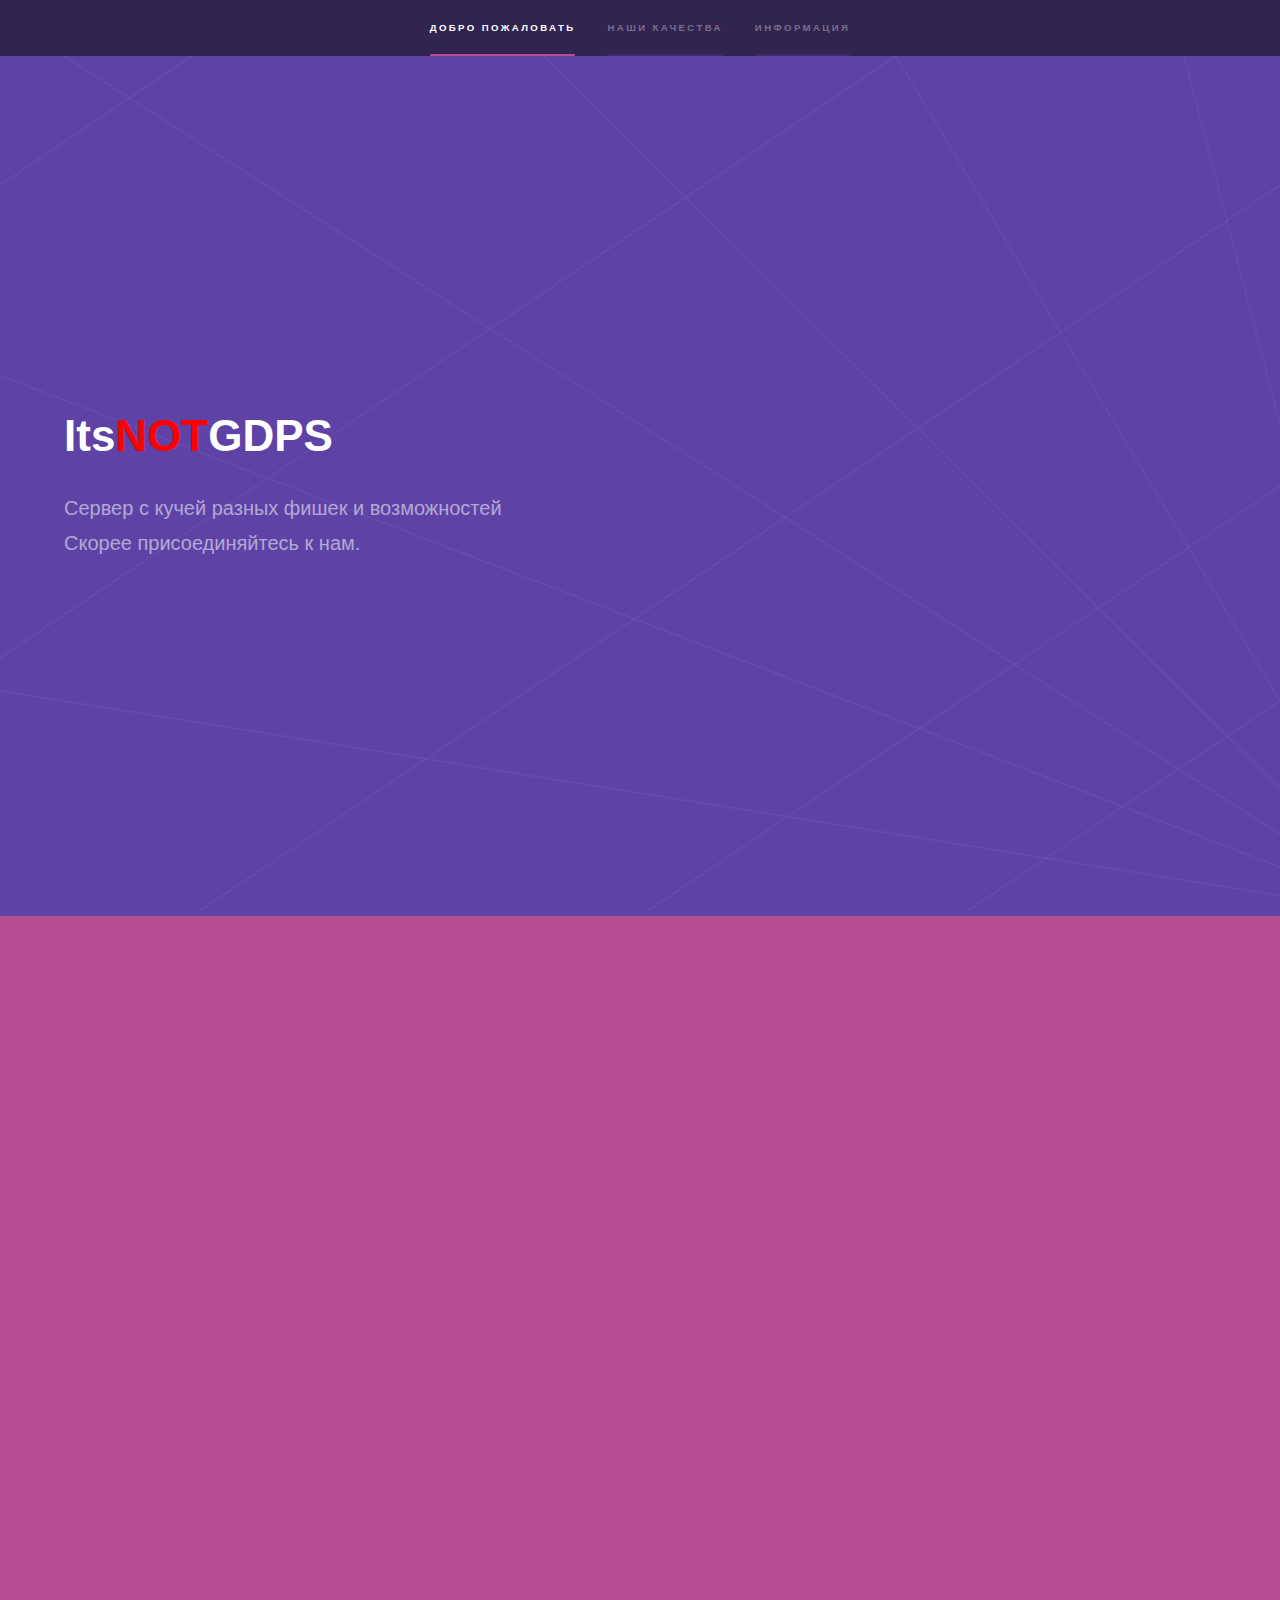
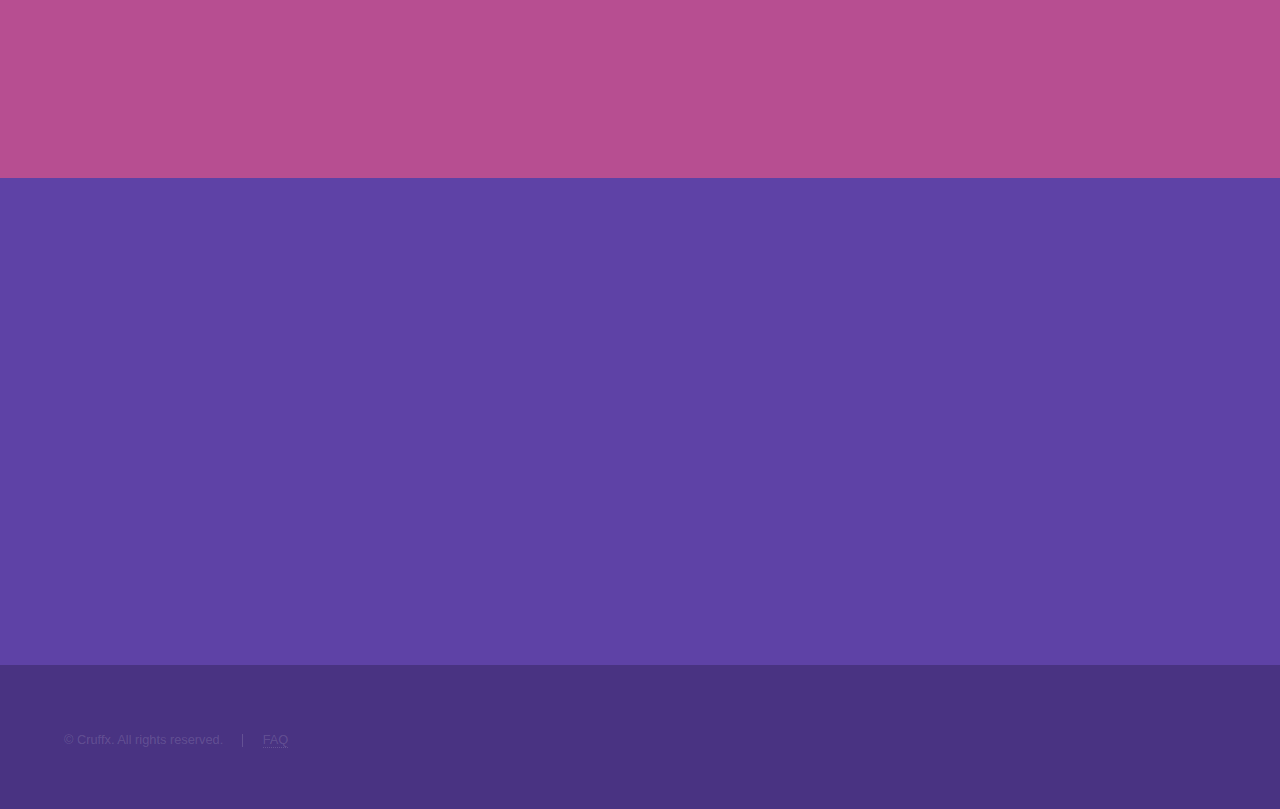
==== index.html @ 0ce32392 "Update index.html" ====
<!DOCTYPE HTML>
<!--
	Hyperspace by HTML5 UP
	html5up.net | @ajlkn
	Free for personal and commercial use under the CCA 3.0 license (html5up.net/license)
-->
<html>
	<head>
		<title>ItsNOT - Site</title>
		<meta charset="utf-8" />
		<meta name="viewport" content="width=device-width, initial-scale=1" />
		<!--[if lte IE 8]><script src="assets/js/ie/html5shiv.js"></script><![endif]-->
		<link rel="stylesheet" href="assets/css/main.css" />
		<!--[if lte IE 9]><link rel="stylesheet" href="assets/css/ie9.css" /><![endif]-->
		<!--[if lte IE 8]><link rel="stylesheet" href="assets/css/ie8.css" /><![endif]-->
		<link rel="icon" type="image/x-icon" href="favicon.ico">
	</head>
	<body>
	     <script>
	      alert("Данный сайт разработан ! Cruffx#6666 для ItsNOTGDPS | Полное или частичное копирование - запрещенно! | С уважением Cruffx ");
		</script>
		<!-- Sidebar -->
			<section id="sidebar">
				<div class="inner">
					<nav>
						<ul>
							<li><a href="#intro">Добро пожаловать</a></li>
							<!-- <li><a href="#one">Кто мы?</a></li> -->
							<li><a href="#two">Наши качества</a></li>
							<li><a href="#three">Информация</a></li>
						</ul>
					</nav>
				</div>
			</section>

		<!-- Wrapper -->
			<div id="wrapper">

				<!-- Intro -->
					<section id="intro" class="wrapper style1 fullscreen fade-up">
						<div class="inner">
							<h1>Its<font color="red">NOT</font>GDPS</h1>
							<p>Сервер с кучей разных фишек и возможностей<br />
							Скорее присоединяйтесь к нам.</p>
							<ul class="actions">
								<!-- <li><a href="#one" class="button scrolly">Посмотрим</a></li> -->
							</ul>
						</div>
					</section>

				<!-- One
					<section id="one" class="wrapper style2 spotlights">
						<section>
							<a href="#" class="image"><img src="images/pic01.jpg" alt="" data-position="center center" /></a>
							<div class="content">
								<div class="inner">
									<h2>Sed ipsum dolor</h2>
									<p>Phasellus convallis elit id ullamcorper pulvinar. Duis aliquam turpis mauris, eu ultricies erat malesuada quis. Aliquam dapibus.</p>
									<ul class="actions">
										<li><a href="#" class="button">Learn more</a></li>
									</ul>
								</div>
							</div>
						</section>
						<section>
							<a href="#" class="image"><img src="images/pic02.jpg" alt="" data-position="top center" /></a>
							<div class="content">
								<div class="inner">
									<h2>Feugiat consequat</h2>
									<p>Phasellus convallis elit id ullamcorper pulvinar. Duis aliquam turpis mauris, eu ultricies erat malesuada quis. Aliquam dapibus.</p>
									<ul class="actions">
										<li><a href="#" class="button">Learn more</a></li>
									</ul>
								</div>
							</div>
						</section>
						<section>
							<a href="#" class="image"><img src="images/pic03.jpg" alt="" data-position="25% 25%" /></a>
							<div class="content">
								<div class="inner">
									<h2>Ultricies aliquam</h2>
									<p>Phasellus convallis elit id ullamcorper pulvinar. Duis aliquam turpis mauris, eu ultricies erat malesuada quis. Aliquam dapibus.</p>
									<ul class="actions">
										<li><a href="#" class="button">Learn more</a></li>
									</ul>
								</div>
							</div>
						</section>
					</section> -->

				<!-- Two -->
					<section id="two" class="wrapper style3 fade-up">
						<div class="inner">
							<h2>Наши качества</h2>
							<p>Качества Its<font color="red">NOT</font>GDPS</p>
							<div class="features">
								<section>
									<span class="icon major fa-code"></span>
									<h3>Разработчики</h3>
									<p>Понятливые и активные разработчики, готовые ответить на ваш вопрос/вопросы.</p>
								</section>
								<section>
									<span class="icon major fa-lock"></span>
									<h3>Безопасность</h3>
									<p>Наш сервер гарантирует безопасность ваших данных.</p>
								</section>
								<section>
									<span class="icon major fa-cog"></span>
									<h3>Широкий функционал</h3>
									<p>На сервере достаточно много возможностей, от создания и публикации уровней до своего собственного текстур-пака!</p>
								</section>
								<section>
									<span class="icon major fa-desktop"></span>
									<h3>Адаптивность</h3>
									<p>Вы сможете играть на нашем сервере как на мобильных так и на стационарных устройствах</p>
								</section>
								<section>
									<span class="icon major fa-chain"></span>
									<h3>Синхронизация</h3>
									<p>Сохранение и загрузка аккаунтов за считаные секунды!</p>
								</section>
								<section>
									<span class="icon major fa-diamond"></span>
									<h3>Its<font color="red">NOT</font>GDPS <font color="gold">Premium</font></h3>
									<p>Сервер обладает специальными возможностями для поддержавших.</p>
								</section>
							</div>
							<!-- <ul class="actions">
								<li><a href="#" class="button">Learn more</a></li>
							</ul> -->
						</div>
					</section>

				<!-- Three -->
					<section id="three" class="wrapper style1 fade-up">
						<div class="inner">
							<h2>Присоединяйтесь к нам!</h2>
							<p>Вы можете скачать наш сервер по кнопке ниже!</p>
							<ul class="actions">
								<li><a href="#" class="button">Скачать</a></li>
							</ul>
							<h2>Будьте в курсе всех событий!</h2>
							<p>Заходите на наш Discord сервер чтобы быть в курсе всех новостей!</p>
							<ul class="actions">
								<li><a href="https://discord.gg/VJHxz4gs8P" class="button">Перейти</a></li>
							</ul>
							<!-- <div class="split style1">
								<section>
									<form method="post" action="#">
										<div class="field half first">
											<label for="name">Имя</label>
											<input type="text" name="name" id="name" />
										</div>
										<div class="field half">
											<label for="email">Почта</label>
											<input type="text" name="email" id="email" />
										</div>
										<div class="field">
											<label for="message">Сообщение</label>
											<textarea name="message" id="message" rows="5"></textarea>
										</div>
										<ul class="actions">
											<li><a href="" class="button submit">Отправить</a></li>
										</ul>
									</form>
								</section>
								<section>
									<ul class="contact">
										 <li>
											<h3>Address</h3>
											<span>12345 Somewhere Road #654<br />
											Nashville, TN 00000-0000<br />
											USA</span>
										</li> 
										<li>
											<h3>Email</h3>
											<p>itsnotgdps@gmail.com</p>
										</li>
										<li>
											<h3>Телефон</h3>
											<span>-</span>
										</li>
										<li>
											<h3>Соц. Сети</h3>
											<ul class="icons">
												<li><a href="#" class="fa-youtube"><span class="label">YouTube</span></a></li>
												<li><a href="#" class="fa-github"><span class="label">GitHub</span></a></li>
												<li><a href="#" class="fa-instagram"><span class="label">Instagram</span></a></li>
												<li><a href="#" class="fa-linkedin"><span class="label">LinkedIn</span></a></li>
											</ul>
										</li>
									</ul>
								</section>
							</div> -->
						</div>
					</section>

			</div>

		<!-- Footer -->
			<footer id="footer" class="wrapper style1-alt">
				<div class="inner">
					<ul class="menu">
						<li>&copy; Cruffx. All rights reserved.</li><li><a href="faq.html">FAQ</a></li>
					</ul>
				</div>
			</footer>

		<!-- Scripts -->
			<script src="assets/js/jquery.min.js"></script>
			<script src="assets/js/jquery.scrollex.min.js"></script>
			<script src="assets/js/jquery.scrolly.min.js"></script>
			<script src="assets/js/skel.min.js"></script>
			<script src="assets/js/util.js"></script>
			<!--[if lte IE 8]><script src="assets/js/ie/respond.min.js"></script><![endif]-->
			<script src="assets/js/main.js"></script>

	</body>
</html>
---- assets/css/main.css ----
@import url(font-awesome.min.css);



/* Reset */

	html, body, div, span, applet, object, iframe, h1, h2, h3, h4, h5, h6, p, blockquote, pre, a, abbr, acronym, address, big, cite, code, del, dfn, em, img, ins, kbd, q, s, samp, small, strike, strong, sub, sup, tt, var, b, u, i, center, dl, dt, dd, ol, ul, li, fieldset, form, label, legend, table, caption, tbody, tfoot, thead, tr, th, td, article, aside, canvas, details, embed, figure, figcaption, footer, header, hgroup, menu, nav, output, ruby, section, summary, time, mark, audio, video {
		margin: 0;
		padding: 0;
		border: 0;
		font-size: 100%;
		font: inherit;
		vertical-align: baseline;
	}

	article, aside, details, figcaption, figure, footer, header, hgroup, menu, nav, section {
		display: block;
	}

	body {
		line-height: 1;
	}

	ol, ul {
		list-style: none;
	}

	blockquote, q {
		quotes: none;
	}

	blockquote:before, blockquote:after, q:before, q:after {
		content: '';
		content: none;
	}

	table {
		border-collapse: collapse;
		border-spacing: 0;
	}

	body {
		-webkit-text-size-adjust: none;
	}

/* Box Model */

	*, *:before, *:after {
		-moz-box-sizing: border-box;
		-webkit-box-sizing: border-box;
		box-sizing: border-box;
	}

/* Grid */

	.row {
		border-bottom: solid 1px transparent;
		-moz-box-sizing: border-box;
		-webkit-box-sizing: border-box;
		box-sizing: border-box;
	}

	.row > * {
		float: left;
		-moz-box-sizing: border-box;
		-webkit-box-sizing: border-box;
		box-sizing: border-box;
	}

	.row:after, .row:before {
		content: '';
		display: block;
		clear: both;
		height: 0;
	}

	.row.uniform > * > :first-child {
		margin-top: 0;
	}

	.row.uniform > * > :last-child {
		margin-bottom: 0;
	}

	.row.\30 \25 > * {
		padding: 0 0 0 0em;
	}

	.row.\30 \25 {
		margin: 0 0 -1px 0em;
	}

	.row.uniform.\30 \25 > * {
		padding: 0em 0 0 0em;
	}

	.row.uniform.\30 \25 {
		margin: 0em 0 -1px 0em;
	}

	.row > * {
		padding: 0 0 0 1.5em;
	}

	.row {
		margin: 0 0 -1px -1.5em;
	}

	.row.uniform > * {
		padding: 1.5em 0 0 1.5em;
	}

	.row.uniform {
		margin: -1.5em 0 -1px -1.5em;
	}

	.row.\32 00\25 > * {
		padding: 0 0 0 3em;
	}

	.row.\32 00\25 {
		margin: 0 0 -1px -3em;
	}

	.row.uniform.\32 00\25 > * {
		padding: 3em 0 0 3em;
	}

	.row.uniform.\32 00\25 {
		margin: -3em 0 -1px -3em;
	}

	.row.\31 50\25 > * {
		padding: 0 0 0 2.25em;
	}

	.row.\31 50\25 {
		margin: 0 0 -1px -2.25em;
	}

	.row.uniform.\31 50\25 > * {
		padding: 2.25em 0 0 2.25em;
	}

	.row.uniform.\31 50\25 {
		margin: -2.25em 0 -1px -2.25em;
	}

	.row.\35 0\25 > * {
		padding: 0 0 0 0.75em;
	}

	.row.\35 0\25 {
		margin: 0 0 -1px -0.75em;
	}

	.row.uniform.\35 0\25 > * {
		padding: 0.75em 0 0 0.75em;
	}

	.row.uniform.\35 0\25 {
		margin: -0.75em 0 -1px -0.75em;
	}

	.row.\32 5\25 > * {
		padding: 0 0 0 0.375em;
	}

	.row.\32 5\25 {
		margin: 0 0 -1px -0.375em;
	}

	.row.uniform.\32 5\25 > * {
		padding: 0.375em 0 0 0.375em;
	}

	.row.uniform.\32 5\25 {
		margin: -0.375em 0 -1px -0.375em;
	}

	.\31 2u, .\31 2u\24 {
		width: 100%;
		clear: none;
		margin-left: 0;
	}

	.\31 1u, .\31 1u\24 {
		width: 91.6666666667%;
		clear: none;
		margin-left: 0;
	}

	.\31 0u, .\31 0u\24 {
		width: 83.3333333333%;
		clear: none;
		margin-left: 0;
	}

	.\39 u, .\39 u\24 {
		width: 75%;
		clear: none;
		margin-left: 0;
	}

	.\38 u, .\38 u\24 {
		width: 66.6666666667%;
		clear: none;
		margin-left: 0;
	}

	.\37 u, .\37 u\24 {
		width: 58.3333333333%;
		clear: none;
		margin-left: 0;
	}

	.\36 u, .\36 u\24 {
		width: 50%;
		clear: none;
		margin-left: 0;
	}

	.\35 u, .\35 u\24 {
		width: 41.6666666667%;
		clear: none;
		margin-left: 0;
	}

	.\34 u, .\34 u\24 {
		width: 33.3333333333%;
		clear: none;
		margin-left: 0;
	}

	.\33 u, .\33 u\24 {
		width: 25%;
		clear: none;
		margin-left: 0;
	}

	.\32 u, .\32 u\24 {
		width: 16.6666666667%;
		clear: none;
		margin-left: 0;
	}

	.\31 u, .\31 u\24 {
		width: 8.3333333333%;
		clear: none;
		margin-left: 0;
	}

	.\31 2u\24 + *,
	.\31 1u\24 + *,
	.\31 0u\24 + *,
	.\39 u\24 + *,
	.\38 u\24 + *,
	.\37 u\24 + *,
	.\36 u\24 + *,
	.\35 u\24 + *,
	.\34 u\24 + *,
	.\33 u\24 + *,
	.\32 u\24 + *,
	.\31 u\24 + * {
		clear: left;
	}

	.\-11u {
		margin-left: 91.66667%;
	}

	.\-10u {
		margin-left: 83.33333%;
	}

	.\-9u {
		margin-left: 75%;
	}

	.\-8u {
		margin-left: 66.66667%;
	}

	.\-7u {
		margin-left: 58.33333%;
	}

	.\-6u {
		margin-left: 50%;
	}

	.\-5u {
		margin-left: 41.66667%;
	}

	.\-4u {
		margin-left: 33.33333%;
	}

	.\-3u {
		margin-left: 25%;
	}

	.\-2u {
		margin-left: 16.66667%;
	}

	.\-1u {
		margin-left: 8.33333%;
	}

	@media screen and (max-width: 1680px) {

		.row > * {
			padding: 0 0 0 1.5em;
		}

		.row {
			margin: 0 0 -1px -1.5em;
		}

		.row.uniform > * {
			padding: 1.5em 0 0 1.5em;
		}

		.row.uniform {
			margin: -1.5em 0 -1px -1.5em;
		}

		.row.\32 00\25 > * {
			padding: 0 0 0 3em;
		}

		.row.\32 00\25 {
			margin: 0 0 -1px -3em;
		}

		.row.uniform.\32 00\25 > * {
			padding: 3em 0 0 3em;
		}

		.row.uniform.\32 00\25 {
			margin: -3em 0 -1px -3em;
		}

		.row.\31 50\25 > * {
			padding: 0 0 0 2.25em;
		}

		.row.\31 50\25 {
			margin: 0 0 -1px -2.25em;
		}

		.row.uniform.\31 50\25 > * {
			padding: 2.25em 0 0 2.25em;
		}

		.row.uniform.\31 50\25 {
			margin: -2.25em 0 -1px -2.25em;
		}

		.row.\35 0\25 > * {
			padding: 0 0 0 0.75em;
		}

		.row.\35 0\25 {
			margin: 0 0 -1px -0.75em;
		}

		.row.uniform.\35 0\25 > * {
			padding: 0.75em 0 0 0.75em;
		}

		.row.uniform.\35 0\25 {
			margin: -0.75em 0 -1px -0.75em;
		}

		.row.\32 5\25 > * {
			padding: 0 0 0 0.375em;
		}

		.row.\32 5\25 {
			margin: 0 0 -1px -0.375em;
		}

		.row.uniform.\32 5\25 > * {
			padding: 0.375em 0 0 0.375em;
		}

		.row.uniform.\32 5\25 {
			margin: -0.375em 0 -1px -0.375em;
		}

		.\31 2u\28xlarge\29, .\31 2u\24\28xlarge\29 {
			width: 100%;
			clear: none;
			margin-left: 0;
		}

		.\31 1u\28xlarge\29, .\31 1u\24\28xlarge\29 {
			width: 91.6666666667%;
			clear: none;
			margin-left: 0;
		}

		.\31 0u\28xlarge\29, .\31 0u\24\28xlarge\29 {
			width: 83.3333333333%;
			clear: none;
			margin-left: 0;
		}

		.\39 u\28xlarge\29, .\39 u\24\28xlarge\29 {
			width: 75%;
			clear: none;
			margin-left: 0;
		}

		.\38 u\28xlarge\29, .\38 u\24\28xlarge\29 {
			width: 66.6666666667%;
			clear: none;
			margin-left: 0;
		}

		.\37 u\28xlarge\29, .\37 u\24\28xlarge\29 {
			width: 58.3333333333%;
			clear: none;
			margin-left: 0;
		}

		.\36 u\28xlarge\29, .\36 u\24\28xlarge\29 {
			width: 50%;
			clear: none;
			margin-left: 0;
		}

		.\35 u\28xlarge\29, .\35 u\24\28xlarge\29 {
			width: 41.6666666667%;
			clear: none;
			margin-left: 0;
		}

		.\34 u\28xlarge\29, .\34 u\24\28xlarge\29 {
			width: 33.3333333333%;
			clear: none;
			margin-left: 0;
		}

		.\33 u\28xlarge\29, .\33 u\24\28xlarge\29 {
			width: 25%;
			clear: none;
			margin-left: 0;
		}

		.\32 u\28xlarge\29, .\32 u\24\28xlarge\29 {
			width: 16.6666666667%;
			clear: none;
			margin-left: 0;
		}

		.\31 u\28xlarge\29, .\31 u\24\28xlarge\29 {
			width: 8.3333333333%;
			clear: none;
			margin-left: 0;
		}

		.\31 2u\24\28xlarge\29 + *,
		.\31 1u\24\28xlarge\29 + *,
		.\31 0u\24\28xlarge\29 + *,
		.\39 u\24\28xlarge\29 + *,
		.\38 u\24\28xlarge\29 + *,
		.\37 u\24\28xlarge\29 + *,
		.\36 u\24\28xlarge\29 + *,
		.\35 u\24\28xlarge\29 + *,
		.\34 u\24\28xlarge\29 + *,
		.\33 u\24\28xlarge\29 + *,
		.\32 u\24\28xlarge\29 + *,
		.\31 u\24\28xlarge\29 + * {
			clear: left;
		}

		.\-11u\28xlarge\29 {
			margin-left: 91.66667%;
		}

		.\-10u\28xlarge\29 {
			margin-left: 83.33333%;
		}

		.\-9u\28xlarge\29 {
			margin-left: 75%;
		}

		.\-8u\28xlarge\29 {
			margin-left: 66.66667%;
		}

		.\-7u\28xlarge\29 {
			margin-left: 58.33333%;
		}

		.\-6u\28xlarge\29 {
			margin-left: 50%;
		}

		.\-5u\28xlarge\29 {
			margin-left: 41.66667%;
		}

		.\-4u\28xlarge\29 {
			margin-left: 33.33333%;
		}

		.\-3u\28xlarge\29 {
			margin-left: 25%;
		}

		.\-2u\28xlarge\29 {
			margin-left: 16.66667%;
		}

		.\-1u\28xlarge\29 {
			margin-left: 8.33333%;
		}

	}

	@media screen and (max-width: 1280px) {

		.row > * {
			padding: 0 0 0 1.5em;
		}

		.row {
			margin: 0 0 -1px -1.5em;
		}

		.row.uniform > * {
			padding: 1.5em 0 0 1.5em;
		}

		.row.uniform {
			margin: -1.5em 0 -1px -1.5em;
		}

		.row.\32 00\25 > * {
			padding: 0 0 0 3em;
		}

		.row.\32 00\25 {
			margin: 0 0 -1px -3em;
		}

		.row.uniform.\32 00\25 > * {
			padding: 3em 0 0 3em;
		}

		.row.uniform.\32 00\25 {
			margin: -3em 0 -1px -3em;
		}

		.row.\31 50\25 > * {
			padding: 0 0 0 2.25em;
		}

		.row.\31 50\25 {
			margin: 0 0 -1px -2.25em;
		}

		.row.uniform.\31 50\25 > * {
			padding: 2.25em 0 0 2.25em;
		}

		.row.uniform.\31 50\25 {
			margin: -2.25em 0 -1px -2.25em;
		}

		.row.\35 0\25 > * {
			padding: 0 0 0 0.75em;
		}

		.row.\35 0\25 {
			margin: 0 0 -1px -0.75em;
		}

		.row.uniform.\35 0\25 > * {
			padding: 0.75em 0 0 0.75em;
		}

		.row.uniform.\35 0\25 {
			margin: -0.75em 0 -1px -0.75em;
		}

		.row.\32 5\25 > * {
			padding: 0 0 0 0.375em;
		}

		.row.\32 5\25 {
			margin: 0 0 -1px -0.375em;
		}

		.row.uniform.\32 5\25 > * {
			padding: 0.375em 0 0 0.375em;
		}

		.row.uniform.\32 5\25 {
			margin: -0.375em 0 -1px -0.375em;
		}

		.\31 2u\28large\29, .\31 2u\24\28large\29 {
			width: 100%;
			clear: none;
			margin-left: 0;
		}

		.\31 1u\28large\29, .\31 1u\24\28large\29 {
			width: 91.6666666667%;
			clear: none;
			margin-left: 0;
		}

		.\31 0u\28large\29, .\31 0u\24\28large\29 {
			width: 83.3333333333%;
			clear: none;
			margin-left: 0;
		}

		.\39 u\28large\29, .\39 u\24\28large\29 {
			width: 75%;
			clear: none;
			margin-left: 0;
		}

		.\38 u\28large\29, .\38 u\24\28large\29 {
			width: 66.6666666667%;
			clear: none;
			margin-left: 0;
		}

		.\37 u\28large\29, .\37 u\24\28large\29 {
			width: 58.3333333333%;
			clear: none;
			margin-left: 0;
		}

		.\36 u\28large\29, .\36 u\24\28large\29 {
			width: 50%;
			clear: none;
			margin-left: 0;
		}

		.\35 u\28large\29, .\35 u\24\28large\29 {
			width: 41.6666666667%;
			clear: none;
			margin-left: 0;
		}

		.\34 u\28large\29, .\34 u\24\28large\29 {
			width: 33.3333333333%;
			clear: none;
			margin-left: 0;
		}

		.\33 u\28large\29, .\33 u\24\28large\29 {
			width: 25%;
			clear: none;
			margin-left: 0;
		}

		.\32 u\28large\29, .\32 u\24\28large\29 {
			width: 16.6666666667%;
			clear: none;
			margin-left: 0;
		}

		.\31 u\28large\29, .\31 u\24\28large\29 {
			width: 8.3333333333%;
			clear: none;
			margin-left: 0;
		}

		.\31 2u\24\28large\29 + *,
		.\31 1u\24\28large\29 + *,
		.\31 0u\24\28large\29 + *,
		.\39 u\24\28large\29 + *,
		.\38 u\24\28large\29 + *,
		.\37 u\24\28large\29 + *,
		.\36 u\24\28large\29 + *,
		.\35 u\24\28large\29 + *,
		.\34 u\24\28large\29 + *,
		.\33 u\24\28large\29 + *,
		.\32 u\24\28large\29 + *,
		.\31 u\24\28large\29 + * {
			clear: left;
		}

		.\-11u\28large\29 {
			margin-left: 91.66667%;
		}

		.\-10u\28large\29 {
			margin-left: 83.33333%;
		}

		.\-9u\28large\29 {
			margin-left: 75%;
		}

		.\-8u\28large\29 {
			margin-left: 66.66667%;
		}

		.\-7u\28large\29 {
			margin-left: 58.33333%;
		}

		.\-6u\28large\29 {
			margin-left: 50%;
		}

		.\-5u\28large\29 {
			margin-left: 41.66667%;
		}

		.\-4u\28large\29 {
			margin-left: 33.33333%;
		}

		.\-3u\28large\29 {
			margin-left: 25%;
		}

		.\-2u\28large\29 {
			margin-left: 16.66667%;
		}

		.\-1u\28large\29 {
			margin-left: 8.33333%;
		}

	}

	@media screen and (max-width: 980px) {

		.row > * {
			padding: 0 0 0 1.5em;
		}

		.row {
			margin: 0 0 -1px -1.5em;
		}

		.row.uniform > * {
			padding: 1.5em 0 0 1.5em;
		}

		.row.uniform {
			margin: -1.5em 0 -1px -1.5em;
		}

		.row.\32 00\25 > * {
			padding: 0 0 0 3em;
		}

		.row.\32 00\25 {
			margin: 0 0 -1px -3em;
		}

		.row.uniform.\32 00\25 > * {
			padding: 3em 0 0 3em;
		}

		.row.uniform.\32 00\25 {
			margin: -3em 0 -1px -3em;
		}

		.row.\31 50\25 > * {
			padding: 0 0 0 2.25em;
		}

		.row.\31 50\25 {
			margin: 0 0 -1px -2.25em;
		}

		.row.uniform.\31 50\25 > * {
			padding: 2.25em 0 0 2.25em;
		}

		.row.uniform.\31 50\25 {
			margin: -2.25em 0 -1px -2.25em;
		}

		.row.\35 0\25 > * {
			padding: 0 0 0 0.75em;
		}

		.row.\35 0\25 {
			margin: 0 0 -1px -0.75em;
		}

		.row.uniform.\35 0\25 > * {
			padding: 0.75em 0 0 0.75em;
		}

		.row.uniform.\35 0\25 {
			margin: -0.75em 0 -1px -0.75em;
		}

		.row.\32 5\25 > * {
			padding: 0 0 0 0.375em;
		}

		.row.\32 5\25 {
			margin: 0 0 -1px -0.375em;
		}

		.row.uniform.\32 5\25 > * {
			padding: 0.375em 0 0 0.375em;
		}

		.row.uniform.\32 5\25 {
			margin: -0.375em 0 -1px -0.375em;
		}

		.\31 2u\28medium\29, .\31 2u\24\28medium\29 {
			width: 100%;
			clear: none;
			margin-left: 0;
		}

		.\31 1u\28medium\29, .\31 1u\24\28medium\29 {
			width: 91.6666666667%;
			clear: none;
			margin-left: 0;
		}

		.\31 0u\28medium\29, .\31 0u\24\28medium\29 {
			width: 83.3333333333%;
			clear: none;
			margin-left: 0;
		}

		.\39 u\28medium\29, .\39 u\24\28medium\29 {
			width: 75%;
			clear: none;
			margin-left: 0;
		}

		.\38 u\28medium\29, .\38 u\24\28medium\29 {
			width: 66.6666666667%;
			clear: none;
			margin-left: 0;
		}

		.\37 u\28medium\29, .\37 u\24\28medium\29 {
			width: 58.3333333333%;
			clear: none;
			margin-left: 0;
		}

		.\36 u\28medium\29, .\36 u\24\28medium\29 {
			width: 50%;
			clear: none;
			margin-left: 0;
		}

		.\35 u\28medium\29, .\35 u\24\28medium\29 {
			width: 41.6666666667%;
			clear: none;
			margin-left: 0;
		}

		.\34 u\28medium\29, .\34 u\24\28medium\29 {
			width: 33.3333333333%;
			clear: none;
			margin-left: 0;
		}

		.\33 u\28medium\29, .\33 u\24\28medium\29 {
			width: 25%;
			clear: none;
			margin-left: 0;
		}

		.\32 u\28medium\29, .\32 u\24\28medium\29 {
			width: 16.6666666667%;
			clear: none;
			margin-left: 0;
		}

		.\31 u\28medium\29, .\31 u\24\28medium\29 {
			width: 8.3333333333%;
			clear: none;
			margin-left: 0;
		}

		.\31 2u\24\28medium\29 + *,
		.\31 1u\24\28medium\29 + *,
		.\31 0u\24\28medium\29 + *,
		.\39 u\24\28medium\29 + *,
		.\38 u\24\28medium\29 + *,
		.\37 u\24\28medium\29 + *,
		.\36 u\24\28medium\29 + *,
		.\35 u\24\28medium\29 + *,
		.\34 u\24\28medium\29 + *,
		.\33 u\24\28medium\29 + *,
		.\32 u\24\28medium\29 + *,
		.\31 u\24\28medium\29 + * {
			clear: left;
		}

		.\-11u\28medium\29 {
			margin-left: 91.66667%;
		}

		.\-10u\28medium\29 {
			margin-left: 83.33333%;
		}

		.\-9u\28medium\29 {
			margin-left: 75%;
		}

		.\-8u\28medium\29 {
			margin-left: 66.66667%;
		}

		.\-7u\28medium\29 {
			margin-left: 58.33333%;
		}

		.\-6u\28medium\29 {
			margin-left: 50%;
		}

		.\-5u\28medium\29 {
			margin-left: 41.66667%;
		}

		.\-4u\28medium\29 {
			margin-left: 33.33333%;
		}

		.\-3u\28medium\29 {
			margin-left: 25%;
		}

		.\-2u\28medium\29 {
			margin-left: 16.66667%;
		}

		.\-1u\28medium\29 {
			margin-left: 8.33333%;
		}

	}

	@media screen and (max-width: 736px) {

		.row > * {
			padding: 0 0 0 1.5em;
		}

		.row {
			margin: 0 0 -1px -1.5em;
		}

		.row.uniform > * {
			padding: 1.5em 0 0 1.5em;
		}

		.row.uniform {
			margin: -1.5em 0 -1px -1.5em;
		}

		.row.\32 00\25 > * {
			padding: 0 0 0 3em;
		}

		.row.\32 00\25 {
			margin: 0 0 -1px -3em;
		}

		.row.uniform.\32 00\25 > * {
			padding: 3em 0 0 3em;
		}

		.row.uniform.\32 00\25 {
			margin: -3em 0 -1px -3em;
		}

		.row.\31 50\25 > * {
			padding: 0 0 0 2.25em;
		}

		.row.\31 50\25 {
			margin: 0 0 -1px -2.25em;
		}

		.row.uniform.\31 50\25 > * {
			padding: 2.25em 0 0 2.25em;
		}

		.row.uniform.\31 50\25 {
			margin: -2.25em 0 -1px -2.25em;
		}

		.row.\35 0\25 > * {
			padding: 0 0 0 0.75em;
		}

		.row.\35 0\25 {
			margin: 0 0 -1px -0.75em;
		}

		.row.uniform.\35 0\25 > * {
			padding: 0.75em 0 0 0.75em;
		}

		.row.uniform.\35 0\25 {
			margin: -0.75em 0 -1px -0.75em;
		}

		.row.\32 5\25 > * {
			padding: 0 0 0 0.375em;
		}

		.row.\32 5\25 {
			margin: 0 0 -1px -0.375em;
		}

		.row.uniform.\32 5\25 > * {
			padding: 0.375em 0 0 0.375em;
		}

		.row.uniform.\32 5\25 {
			margin: -0.375em 0 -1px -0.375em;
		}

		.\31 2u\28small\29, .\31 2u\24\28small\29 {
			width: 100%;
			clear: none;
			margin-left: 0;
		}

		.\31 1u\28small\29, .\31 1u\24\28small\29 {
			width: 91.6666666667%;
			clear: none;
			margin-left: 0;
		}

		.\31 0u\28small\29, .\31 0u\24\28small\29 {
			width: 83.3333333333%;
			clear: none;
			margin-left: 0;
		}

		.\39 u\28small\29, .\39 u\24\28small\29 {
			width: 75%;
			clear: none;
			margin-left: 0;
		}

		.\38 u\28small\29, .\38 u\24\28small\29 {
			width: 66.6666666667%;
			clear: none;
			margin-left: 0;
		}

		.\37 u\28small\29, .\37 u\24\28small\29 {
			width: 58.3333333333%;
			clear: none;
			margin-left: 0;
		}

		.\36 u\28small\29, .\36 u\24\28small\29 {
			width: 50%;
			clear: none;
			margin-left: 0;
		}

		.\35 u\28small\29, .\35 u\24\28small\29 {
			width: 41.6666666667%;
			clear: none;
			margin-left: 0;
		}

		.\34 u\28small\29, .\34 u\24\28small\29 {
			width: 33.3333333333%;
			clear: none;
			margin-left: 0;
		}

		.\33 u\28small\29, .\33 u\24\28small\29 {
			width: 25%;
			clear: none;
			margin-left: 0;
		}

		.\32 u\28small\29, .\32 u\24\28small\29 {
			width: 16.6666666667%;
			clear: none;
			margin-left: 0;
		}

		.\31 u\28small\29, .\31 u\24\28small\29 {
			width: 8.3333333333%;
			clear: none;
			margin-left: 0;
		}

		.\31 2u\24\28small\29 + *,
		.\31 1u\24\28small\29 + *,
		.\31 0u\24\28small\29 + *,
		.\39 u\24\28small\29 + *,
		.\38 u\24\28small\29 + *,
		.\37 u\24\28small\29 + *,
		.\36 u\24\28small\29 + *,
		.\35 u\24\28small\29 + *,
		.\34 u\24\28small\29 + *,
		.\33 u\24\28small\29 + *,
		.\32 u\24\28small\29 + *,
		.\31 u\24\28small\29 + * {
			clear: left;
		}

		.\-11u\28small\29 {
			margin-left: 91.66667%;
		}

		.\-10u\28small\29 {
			margin-left: 83.33333%;
		}

		.\-9u\28small\29 {
			margin-left: 75%;
		}

		.\-8u\28small\29 {
			margin-left: 66.66667%;
		}

		.\-7u\28small\29 {
			margin-left: 58.33333%;
		}

		.\-6u\28small\29 {
			margin-left: 50%;
		}

		.\-5u\28small\29 {
			margin-left: 41.66667%;
		}

		.\-4u\28small\29 {
			margin-left: 33.33333%;
		}

		.\-3u\28small\29 {
			margin-left: 25%;
		}

		.\-2u\28small\29 {
			margin-left: 16.66667%;
		}

		.\-1u\28small\29 {
			margin-left: 8.33333%;
		}

	}

	@media screen and (max-width: 480px) {

		.row > * {
			padding: 0 0 0 1.5em;
		}

		.row {
			margin: 0 0 -1px -1.5em;
		}

		.row.uniform > * {
			padding: 1.5em 0 0 1.5em;
		}

		.row.uniform {
			margin: -1.5em 0 -1px -1.5em;
		}

		.row.\32 00\25 > * {
			padding: 0 0 0 3em;
		}

		.row.\32 00\25 {
			margin: 0 0 -1px -3em;
		}

		.row.uniform.\32 00\25 > * {
			padding: 3em 0 0 3em;
		}

		.row.uniform.\32 00\25 {
			margin: -3em 0 -1px -3em;
		}

		.row.\31 50\25 > * {
			padding: 0 0 0 2.25em;
		}

		.row.\31 50\25 {
			margin: 0 0 -1px -2.25em;
		}

		.row.uniform.\31 50\25 > * {
			padding: 2.25em 0 0 2.25em;
		}

		.row.uniform.\31 50\25 {
			margin: -2.25em 0 -1px -2.25em;
		}

		.row.\35 0\25 > * {
			padding: 0 0 0 0.75em;
		}

		.row.\35 0\25 {
			margin: 0 0 -1px -0.75em;
		}

		.row.uniform.\35 0\25 > * {
			padding: 0.75em 0 0 0.75em;
		}

		.row.uniform.\35 0\25 {
			margin: -0.75em 0 -1px -0.75em;
		}

		.row.\32 5\25 > * {
			padding: 0 0 0 0.375em;
		}

		.row.\32 5\25 {
			margin: 0 0 -1px -0.375em;
		}

		.row.uniform.\32 5\25 > * {
			padding: 0.375em 0 0 0.375em;
		}

		.row.uniform.\32 5\25 {
			margin: -0.375em 0 -1px -0.375em;
		}

		.\31 2u\28xsmall\29, .\31 2u\24\28xsmall\29 {
			width: 100%;
			clear: none;
			margin-left: 0;
		}

		.\31 1u\28xsmall\29, .\31 1u\24\28xsmall\29 {
			width: 91.6666666667%;
			clear: none;
			margin-left: 0;
		}

		.\31 0u\28xsmall\29, .\31 0u\24\28xsmall\29 {
			width: 83.3333333333%;
			clear: none;
			margin-left: 0;
		}

		.\39 u\28xsmall\29, .\39 u\24\28xsmall\29 {
			width: 75%;
			clear: none;
			margin-left: 0;
		}

		.\38 u\28xsmall\29, .\38 u\24\28xsmall\29 {
			width: 66.6666666667%;
			clear: none;
			margin-left: 0;
		}

		.\37 u\28xsmall\29, .\37 u\24\28xsmall\29 {
			width: 58.3333333333%;
			clear: none;
			margin-left: 0;
		}

		.\36 u\28xsmall\29, .\36 u\24\28xsmall\29 {
			width: 50%;
			clear: none;
			margin-left: 0;
		}

		.\35 u\28xsmall\29, .\35 u\24\28xsmall\29 {
			width: 41.6666666667%;
			clear: none;
			margin-left: 0;
		}

		.\34 u\28xsmall\29, .\34 u\24\28xsmall\29 {
			width: 33.3333333333%;
			clear: none;
			margin-left: 0;
		}

		.\33 u\28xsmall\29, .\33 u\24\28xsmall\29 {
			width: 25%;
			clear: none;
			margin-left: 0;
		}

		.\32 u\28xsmall\29, .\32 u\24\28xsmall\29 {
			width: 16.6666666667%;
			clear: none;
			margin-left: 0;
		}

		.\31 u\28xsmall\29, .\31 u\24\28xsmall\29 {
			width: 8.3333333333%;
			clear: none;
			margin-left: 0;
		}

		.\31 2u\24\28xsmall\29 + *,
		.\31 1u\24\28xsmall\29 + *,
		.\31 0u\24\28xsmall\29 + *,
		.\39 u\24\28xsmall\29 + *,
		.\38 u\24\28xsmall\29 + *,
		.\37 u\24\28xsmall\29 + *,
		.\36 u\24\28xsmall\29 + *,
		.\35 u\24\28xsmall\29 + *,
		.\34 u\24\28xsmall\29 + *,
		.\33 u\24\28xsmall\29 + *,
		.\32 u\24\28xsmall\29 + *,
		.\31 u\24\28xsmall\29 + * {
			clear: left;
		}

		.\-11u\28xsmall\29 {
			margin-left: 91.66667%;
		}

		.\-10u\28xsmall\29 {
			margin-left: 83.33333%;
		}

		.\-9u\28xsmall\29 {
			margin-left: 75%;
		}

		.\-8u\28xsmall\29 {
			margin-left: 66.66667%;
		}

		.\-7u\28xsmall\29 {
			margin-left: 58.33333%;
		}

		.\-6u\28xsmall\29 {
			margin-left: 50%;
		}

		.\-5u\28xsmall\29 {
			margin-left: 41.66667%;
		}

		.\-4u\28xsmall\29 {
			margin-left: 33.33333%;
		}

		.\-3u\28xsmall\29 {
			margin-left: 25%;
		}

		.\-2u\28xsmall\29 {
			margin-left: 16.66667%;
		}

		.\-1u\28xsmall\29 {
			margin-left: 8.33333%;
		}

	}

	@media screen and (max-width: 360px) {

		.row > * {
			padding: 0 0 0 1.5em;
		}

		.row {
			margin: 0 0 -1px -1.5em;
		}

		.row.uniform > * {
			padding: 1.5em 0 0 1.5em;
		}

		.row.uniform {
			margin: -1.5em 0 -1px -1.5em;
		}

		.row.\32 00\25 > * {
			padding: 0 0 0 3em;
		}

		.row.\32 00\25 {
			margin: 0 0 -1px -3em;
		}

		.row.uniform.\32 00\25 > * {
			padding: 3em 0 0 3em;
		}

		.row.uniform.\32 00\25 {
			margin: -3em 0 -1px -3em;
		}

		.row.\31 50\25 > * {
			padding: 0 0 0 2.25em;
		}

		.row.\31 50\25 {
			margin: 0 0 -1px -2.25em;
		}

		.row.uniform.\31 50\25 > * {
			padding: 2.25em 0 0 2.25em;
		}

		.row.uniform.\31 50\25 {
			margin: -2.25em 0 -1px -2.25em;
		}

		.row.\35 0\25 > * {
			padding: 0 0 0 0.75em;
		}

		.row.\35 0\25 {
			margin: 0 0 -1px -0.75em;
		}

		.row.uniform.\35 0\25 > * {
			padding: 0.75em 0 0 0.75em;
		}

		.row.uniform.\35 0\25 {
			margin: -0.75em 0 -1px -0.75em;
		}

		.row.\32 5\25 > * {
			padding: 0 0 0 0.375em;
		}

		.row.\32 5\25 {
			margin: 0 0 -1px -0.375em;
		}

		.row.uniform.\32 5\25 > * {
			padding: 0.375em 0 0 0.375em;
		}

		.row.uniform.\32 5\25 {
			margin: -0.375em 0 -1px -0.375em;
		}

		.\31 2u\28xxsmall\29, .\31 2u\24\28xxsmall\29 {
			width: 100%;
			clear: none;
			margin-left: 0;
		}

		.\31 1u\28xxsmall\29, .\31 1u\24\28xxsmall\29 {
			width: 91.6666666667%;
			clear: none;
			margin-left: 0;
		}

		.\31 0u\28xxsmall\29, .\31 0u\24\28xxsmall\29 {
			width: 83.3333333333%;
			clear: none;
			margin-left: 0;
		}

		.\39 u\28xxsmall\29, .\39 u\24\28xxsmall\29 {
			width: 75%;
			clear: none;
			margin-left: 0;
		}

		.\38 u\28xxsmall\29, .\38 u\24\28xxsmall\29 {
			width: 66.6666666667%;
			clear: none;
			margin-left: 0;
		}

		.\37 u\28xxsmall\29, .\37 u\24\28xxsmall\29 {
			width: 58.3333333333%;
			clear: none;
			margin-left: 0;
		}

		.\36 u\28xxsmall\29, .\36 u\24\28xxsmall\29 {
			width: 50%;
			clear: none;
			margin-left: 0;
		}

		.\35 u\28xxsmall\29, .\35 u\24\28xxsmall\29 {
			width: 41.6666666667%;
			clear: none;
			margin-left: 0;
		}

		.\34 u\28xxsmall\29, .\34 u\24\28xxsmall\29 {
			width: 33.3333333333%;
			clear: none;
			margin-left: 0;
		}

		.\33 u\28xxsmall\29, .\33 u\24\28xxsmall\29 {
			width: 25%;
			clear: none;
			margin-left: 0;
		}

		.\32 u\28xxsmall\29, .\32 u\24\28xxsmall\29 {
			width: 16.6666666667%;
			clear: none;
			margin-left: 0;
		}

		.\31 u\28xxsmall\29, .\31 u\24\28xxsmall\29 {
			width: 8.3333333333%;
			clear: none;
			margin-left: 0;
		}

		.\31 2u\24\28xxsmall\29 + *,
		.\31 1u\24\28xxsmall\29 + *,
		.\31 0u\24\28xxsmall\29 + *,
		.\39 u\24\28xxsmall\29 + *,
		.\38 u\24\28xxsmall\29 + *,
		.\37 u\24\28xxsmall\29 + *,
		.\36 u\24\28xxsmall\29 + *,
		.\35 u\24\28xxsmall\29 + *,
		.\34 u\24\28xxsmall\29 + *,
		.\33 u\24\28xxsmall\29 + *,
		.\32 u\24\28xxsmall\29 + *,
		.\31 u\24\28xxsmall\29 + * {
			clear: left;
		}

		.\-11u\28xxsmall\29 {
			margin-left: 91.66667%;
		}

		.\-10u\28xxsmall\29 {
			margin-left: 83.33333%;
		}

		.\-9u\28xxsmall\29 {
			margin-left: 75%;
		}

		.\-8u\28xxsmall\29 {
			margin-left: 66.66667%;
		}

		.\-7u\28xxsmall\29 {
			margin-left: 58.33333%;
		}

		.\-6u\28xxsmall\29 {
			margin-left: 50%;
		}

		.\-5u\28xxsmall\29 {
			margin-left: 41.66667%;
		}

		.\-4u\28xxsmall\29 {
			margin-left: 33.33333%;
		}

		.\-3u\28xxsmall\29 {
			margin-left: 25%;
		}

		.\-2u\28xxsmall\29 {
			margin-left: 16.66667%;
		}

		.\-1u\28xxsmall\29 {
			margin-left: 8.33333%;
		}

	}

/* Basic */

	@-ms-viewport {
		width: device-width;
	}

	body {
		-ms-overflow-style: scrollbar;
	}

	@media screen and (max-width: 480px) {

		html, body {
			min-width: 320px;
		}

	}

	body {
		background: #312450;
	}

		body.is-loading *, body.is-loading *:before, body.is-loading *:after {
			-moz-animation: none !important;
			-webkit-animation: none !important;
			-ms-animation: none !important;
			animation: none !important;
			-moz-transition: none !important;
			-webkit-transition: none !important;
			-ms-transition: none !important;
			transition: none !important;
		}

/* Type */

	body, input, select, textarea {
		color: rgba(255, 255, 255, 0.55);
		font-family: Arial, Helvetica, sans-serif;
		font-size: 16.5pt;
		font-weight: normal;
		line-height: 1.75;
	}

		@media screen and (max-width: 1680px) {

			body, input, select, textarea {
				font-size: 13pt;
			}

		}

		@media screen and (max-width: 1280px) {

			body, input, select, textarea {
				font-size: 12pt;
			}

		}

		@media screen and (max-width: 360px) {

			body, input, select, textarea {
				font-size: 11pt;
			}

		}

	a {
		-moz-transition: color 0.2s ease, border-bottom-color 0.2s ease;
		-webkit-transition: color 0.2s ease, border-bottom-color 0.2s ease;
		-ms-transition: color 0.2s ease, border-bottom-color 0.2s ease;
		transition: color 0.2s ease, border-bottom-color 0.2s ease;
		border-bottom: dotted 1px rgba(255, 255, 255, 0.35);
		color: inherit;
		text-decoration: none;
	}

		a:hover {
			border-bottom-color: transparent;
			color: #ffffff;
		}

	strong, b {
		color: #ffffff;
		font-weight: bold;
	}

	em, i {
		font-style: italic;
	}

	p {
		margin: 0 0 2em 0;
	}

	h1, h2, h3, h4, h5, h6 {
		color: #ffffff;
		font-weight: bold;
		line-height: 1.5;
		margin: 0 0 0.5em 0;
	}

		h1 a, h2 a, h3 a, h4 a, h5 a, h6 a {
			color: inherit;
			text-decoration: none;
		}

	h1 {
		font-size: 2.75em;
	}

		h1.major {
			margin: 0 0 1.3em 0;
			position: relative;
			padding-bottom: 0.35em;
		}

			h1.major:after {
				background-image: -moz-linear-gradient(to right, #5e42a6, #b74e91);
				background-image: -webkit-linear-gradient(to right, #5e42a6, #b74e91);
				background-image: -ms-linear-gradient(to right, #5e42a6, #b74e91);
				background-image: linear-gradient(to right, #5e42a6, #b74e91);
				-moz-transition: max-width 0.2s ease;
				-webkit-transition: max-width 0.2s ease;
				-ms-transition: max-width 0.2s ease;
				transition: max-width 0.2s ease;
				border-radius: 0.2em;
				bottom: 0;
				content: '';
				height: 0.05em;
				position: absolute;
				right: 0;
				width: 100%;
			}

	h2 {
		font-size: 1.75em;
	}

	h3 {
		font-size: 1.1em;
	}

	h4 {
		font-size: 1em;
	}

	h5 {
		font-size: 0.8em;
	}

	h6 {
		font-size: 0.6em;
	}

	@media screen and (max-width: 736px) {

		h1 {
			font-size: 2em;
		}

		h2 {
			font-size: 1.25em;
		}

		h3 {
			font-size: 1em;
		}

		h4 {
			font-size: 0.8em;
		}

		h5 {
			font-size: 0.6em;
		}

		h6 {
			font-size: 0.6em;
		}

	}

	sub {
		font-size: 0.8em;
		position: relative;
		top: 0.5em;
	}

	sup {
		font-size: 0.8em;
		position: relative;
		top: -0.5em;
	}

	blockquote {
		border-left: solid 4px rgba(255, 255, 255, 0.15);
		font-style: italic;
		margin: 0 0 2em 0;
		padding: 0.5em 0 0.5em 2em;
	}

	code {
		background: rgba(255, 255, 255, 0.05);
		border-radius: 0.25em;
		border: solid 1px rgba(255, 255, 255, 0.15);
		font-family: "Courier New", monospace;
		font-size: 0.9em;
		margin: 0 0.25em;
		padding: 0.25em 0.65em;
	}

	pre {
		-webkit-overflow-scrolling: touch;
		font-family: "Courier New", monospace;
		font-size: 0.9em;
		margin: 0 0 2em 0;
	}

		pre code {
			display: block;
			line-height: 1.75em;
			padding: 1em 1.5em;
			overflow-x: auto;
		}

	hr {
		border: 0;
		border-bottom: solid 1px rgba(255, 255, 255, 0.15);
		margin: 2em 0;
	}

		hr.major {
			margin: 3em 0;
		}

	.align-left {
		text-align: left;
	}

	.align-center {
		text-align: center;
	}

	.align-right {
		text-align: right;
	}

/* Box */

	.box {
		border-radius: 0.25em;
		border: solid 1px rgba(255, 255, 255, 0.15);
		margin-bottom: 2em;
		padding: 1.5em;
	}

		.box > :last-child,
		.box > :last-child > :last-child,
		.box > :last-child > :last-child > :last-child {
			margin-bottom: 0;
		}

		.box.alt {
			border: 0;
			border-radius: 0;
			padding: 0;
		}

/* Button */

	input[type="submit"],
	input[type="reset"],
	input[type="button"],
	button,
	.button {
		-moz-appearance: none;
		-webkit-appearance: none;
		-ms-appearance: none;
		appearance: none;
		-moz-transition: border-color 0.2s ease;
		-webkit-transition: border-color 0.2s ease;
		-ms-transition: border-color 0.2s ease;
		transition: border-color 0.2s ease;
		background-color: transparent;
		border: solid 1px !important;
		border-color: rgba(255, 255, 255, 0.15) !important;
		border-radius: 3em;
		color: #ffffff !important;
		cursor: pointer;
		display: inline-block;
		font-size: 0.6em;
		font-weight: bold;
		height: calc(4.75em + 2px);
		letter-spacing: 0.25em;
		line-height: 4.75em;
		outline: 0;
		padding: 0 3.75em;
		position: relative;
		text-align: center;
		text-decoration: none;
		text-transform: uppercase;
		white-space: nowrap;
	}

		input[type="submit"]:after,
		input[type="reset"]:after,
		input[type="button"]:after,
		button:after,
		.button:after {
			-moz-transform: scale(0.25);
			-webkit-transform: scale(0.25);
			-ms-transform: scale(0.25);
			transform: scale(0.25);
			-moz-pointer-events: none;
			-webkit-pointer-events: none;
			-ms-pointer-events: none;
			pointer-events: none;
			-moz-transition: opacity 0.2s ease, -moz-transform 0.2s ease;
			-webkit-transition: opacity 0.2s ease, -webkit-transform 0.2s ease;
			-ms-transition: opacity 0.2s ease, -ms-transform 0.2s ease;
			transition: opacity 0.2s ease, transform 0.2s ease;
			background: #ffffff;
			border-radius: 3em;
			content: '';
			height: 100%;
			left: 0;
			opacity: 0;
			position: absolute;
			top: 0;
			width: 100%;
		}

		input[type="submit"].icon:before,
		input[type="reset"].icon:before,
		input[type="button"].icon:before,
		button.icon:before,
		.button.icon:before {
			margin-right: 0.75em;
		}

		input[type="submit"].fit,
		input[type="reset"].fit,
		input[type="button"].fit,
		button.fit,
		.button.fit {
			display: block;
			margin: 0 0 1em 0;
			width: 100%;
		}

		input[type="submit"].small,
		input[type="reset"].small,
		input[type="button"].small,
		button.small,
		.button.small {
			font-size: 0.4em;
		}

		input[type="submit"].big,
		input[type="reset"].big,
		input[type="button"].big,
		button.big,
		.button.big {
			font-size: 0.8em;
		}

		input[type="submit"].special,
		input[type="reset"].special,
		input[type="button"].special,
		button.special,
		.button.special {
			background-color: #ffffff;
			color: #312450 !important;
		}

			input[type="submit"].special:after,
			input[type="reset"].special:after,
			input[type="button"].special:after,
			button.special:after,
			.button.special:after {
				display: none;
			}

		input[type="submit"].disabled, input[type="submit"]:disabled,
		input[type="reset"].disabled,
		input[type="reset"]:disabled,
		input[type="button"].disabled,
		input[type="button"]:disabled,
		button.disabled,
		button:disabled,
		.button.disabled,
		.button:disabled {
			cursor: default;
			opacity: 0.5;
			-moz-pointer-events: none;
			-webkit-pointer-events: none;
			-ms-pointer-events: none;
			pointer-events: none;
		}

		input[type="submit"]:hover,
		input[type="reset"]:hover,
		input[type="button"]:hover,
		button:hover,
		.button:hover {
			border-color: rgba(255, 255, 255, 0.55) !important;
		}

			input[type="submit"]:hover:after,
			input[type="reset"]:hover:after,
			input[type="button"]:hover:after,
			button:hover:after,
			.button:hover:after {
				opacity: 0.05;
				-moz-transform: scale(1);
				-webkit-transform: scale(1);
				-ms-transform: scale(1);
				transform: scale(1);
			}

			input[type="submit"]:hover:active,
			input[type="reset"]:hover:active,
			input[type="button"]:hover:active,
			button:hover:active,
			.button:hover:active {
				border-color: #ffffff !important;
			}

				input[type="submit"]:hover:active:after,
				input[type="reset"]:hover:active:after,
				input[type="button"]:hover:active:after,
				button:hover:active:after,
				.button:hover:active:after {
					opacity: 0.1;
				}

/* Features */

	.features {
		display: -moz-flex;
		display: -webkit-flex;
		display: -ms-flex;
		display: flex;
		-moz-flex-wrap: wrap;
		-webkit-flex-wrap: wrap;
		-ms-flex-wrap: wrap;
		flex-wrap: wrap;
		border-radius: 0.25em;
		border: solid 1px rgba(255, 255, 255, 0.15);
		background: rgba(255, 255, 255, 0.05);
		margin: 0 0 2em 0;
	}

		.features section {
			padding: 3.5em 3em 1em 7em ;
			width: 50%;
			border-top: solid 1px rgba(255, 255, 255, 0.15);
			position: relative;
		}

			.features section:nth-child(-n + 2) {
				border-top-width: 0;
			}

			.features section:nth-child(2n) {
				border-left: solid 1px rgba(255, 255, 255, 0.15);
			}

			.features section .icon {
				-moz-transition: opacity 0.5s ease, -moz-transform 0.5s ease;
				-webkit-transition: opacity 0.5s ease, -webkit-transform 0.5s ease;
				-ms-transition: opacity 0.5s ease, -ms-transform 0.5s ease;
				transition: opacity 0.5s ease, transform 0.5s ease;
				-moz-transition-delay: 1s;
				-webkit-transition-delay: 1s;
				-ms-transition-delay: 1s;
				transition-delay: 1s;
				-moz-transform: scale(1);
				-webkit-transform: scale(1);
				-ms-transform: scale(1);
				transform: scale(1);
				position: absolute;
				left: 3em;
				top: 3em;
				opacity: 1;
			}

			.features section:nth-child(1) .icon {
				-moz-transition-delay: 0.15s;
				-webkit-transition-delay: 0.15s;
				-ms-transition-delay: 0.15s;
				transition-delay: 0.15s;
			}

			.features section:nth-child(2) .icon {
				-moz-transition-delay: 0.3s;
				-webkit-transition-delay: 0.3s;
				-ms-transition-delay: 0.3s;
				transition-delay: 0.3s;
			}

			.features section:nth-child(3) .icon {
				-moz-transition-delay: 0.45s;
				-webkit-transition-delay: 0.45s;
				-ms-transition-delay: 0.45s;
				transition-delay: 0.45s;
			}

			.features section:nth-child(4) .icon {
				-moz-transition-delay: 0.6s;
				-webkit-transition-delay: 0.6s;
				-ms-transition-delay: 0.6s;
				transition-delay: 0.6s;
			}

			.features section:nth-child(5) .icon {
				-moz-transition-delay: 0.75s;
				-webkit-transition-delay: 0.75s;
				-ms-transition-delay: 0.75s;
				transition-delay: 0.75s;
			}

			.features section:nth-child(6) .icon {
				-moz-transition-delay: 0.9s;
				-webkit-transition-delay: 0.9s;
				-ms-transition-delay: 0.9s;
				transition-delay: 0.9s;
			}

			.features section:nth-child(7) .icon {
				-moz-transition-delay: 1.05s;
				-webkit-transition-delay: 1.05s;
				-ms-transition-delay: 1.05s;
				transition-delay: 1.05s;
			}

			.features section:nth-child(8) .icon {
				-moz-transition-delay: 1.2s;
				-webkit-transition-delay: 1.2s;
				-ms-transition-delay: 1.2s;
				transition-delay: 1.2s;
			}

			.features section:nth-child(9) .icon {
				-moz-transition-delay: 1.35s;
				-webkit-transition-delay: 1.35s;
				-ms-transition-delay: 1.35s;
				transition-delay: 1.35s;
			}

			.features section:nth-child(10) .icon {
				-moz-transition-delay: 1.5s;
				-webkit-transition-delay: 1.5s;
				-ms-transition-delay: 1.5s;
				transition-delay: 1.5s;
			}

			.features section:nth-child(11) .icon {
				-moz-transition-delay: 1.65s;
				-webkit-transition-delay: 1.65s;
				-ms-transition-delay: 1.65s;
				transition-delay: 1.65s;
			}

			.features section:nth-child(12) .icon {
				-moz-transition-delay: 1.8s;
				-webkit-transition-delay: 1.8s;
				-ms-transition-delay: 1.8s;
				transition-delay: 1.8s;
			}

			.features section:nth-child(13) .icon {
				-moz-transition-delay: 1.95s;
				-webkit-transition-delay: 1.95s;
				-ms-transition-delay: 1.95s;
				transition-delay: 1.95s;
			}

			.features section:nth-child(14) .icon {
				-moz-transition-delay: 2.1s;
				-webkit-transition-delay: 2.1s;
				-ms-transition-delay: 2.1s;
				transition-delay: 2.1s;
			}

			.features section:nth-child(15) .icon {
				-moz-transition-delay: 2.25s;
				-webkit-transition-delay: 2.25s;
				-ms-transition-delay: 2.25s;
				transition-delay: 2.25s;
			}

			.features section:nth-child(16) .icon {
				-moz-transition-delay: 2.4s;
				-webkit-transition-delay: 2.4s;
				-ms-transition-delay: 2.4s;
				transition-delay: 2.4s;
			}

			.features section:nth-child(17) .icon {
				-moz-transition-delay: 2.55s;
				-webkit-transition-delay: 2.55s;
				-ms-transition-delay: 2.55s;
				transition-delay: 2.55s;
			}

			.features section:nth-child(18) .icon {
				-moz-transition-delay: 2.7s;
				-webkit-transition-delay: 2.7s;
				-ms-transition-delay: 2.7s;
				transition-delay: 2.7s;
			}

			.features section:nth-child(19) .icon {
				-moz-transition-delay: 2.85s;
				-webkit-transition-delay: 2.85s;
				-ms-transition-delay: 2.85s;
				transition-delay: 2.85s;
			}

			.features section:nth-child(20) .icon {
				-moz-transition-delay: 3.0s;
				-webkit-transition-delay: 3.0s;
				-ms-transition-delay: 3.0s;
				transition-delay: 3.0s;
			}

		.features.inactive section .icon {
			-moz-transform: scale(0.5);
			-webkit-transform: scale(0.5);
			-ms-transform: scale(0.5);
			transform: scale(0.5);
			opacity: 0;
		}

		@media screen and (max-width: 980px) {

			.features {
				display: block;
			}

				.features section {
					border-top-width: 1px !important;
					border-left-width: 0 !important;
					width: 100%;
				}

					.features section:first-child {
						border-top-width: 0 !important;
					}

		}

		@media screen and (max-width: 736px) {

			.features section {
				padding: 2.5em 1.5em 0.1em 5.5em ;
			}

				.features section .icon {
					left: 1.5em;
					top: 2em;
				}

		}

		@media screen and (max-width: 480px) {

			.features section {
				padding: 2em 1.5em 0.1em 1.5em ;
			}

				.features section .icon {
					left: 0;
					position: relative;
					top: 0;
				}

		}

/* Form */

	form {
		margin: 0 0 2em 0;
	}

		form .field {
			margin: 0 0 1em 0;
		}

			form .field.half {
				width: 50%;
				float: left;
				padding: 0 0 0 0.75em;
			}

				form .field.half.first {
					padding: 0 0.75em 0 0;
				}

		form > .actions {
			margin: 2em 0 0 0 !important;
		}

		@media screen and (max-width: 736px) {

			form .field.half {
				width: 100%;
				float: none;
				padding: 0;
			}

				form .field.half.first {
					padding: 0;
				}

		}

	label {
		color: #ffffff;
		font-weight: bold;
		line-height: 1.5;
		margin: 0 0 0.7em 0;
		display: block;
		font-size: 1.1em;
	}

	input[type="text"],
	input[type="password"],
	input[type="email"],
	input[type="tel"],
	select,
	textarea {
		-moz-appearance: none;
		-webkit-appearance: none;
		-ms-appearance: none;
		appearance: none;
		background: rgba(255, 255, 255, 0.05);
		border-radius: 0.25em;
		border: none;
		border: solid 1px rgba(255, 255, 255, 0.15);
		color: inherit;
		display: block;
		outline: 0;
		padding: 0 1em;
		text-decoration: none;
		width: 100%;
	}

		input[type="text"]:invalid,
		input[type="password"]:invalid,
		input[type="email"]:invalid,
		input[type="tel"]:invalid,
		select:invalid,
		textarea:invalid {
			box-shadow: none;
		}

		input[type="text"]:focus,
		input[type="password"]:focus,
		input[type="email"]:focus,
		input[type="tel"]:focus,
		select:focus,
		textarea:focus {
			border-color: #ffffff;
			box-shadow: 0 0 0 1px #ffffff;
		}

	.select-wrapper {
		text-decoration: none;
		display: block;
		position: relative;
	}

		.select-wrapper:before {
			-moz-osx-font-smoothing: grayscale;
			-webkit-font-smoothing: antialiased;
			font-family: FontAwesome;
			font-style: normal;
			font-weight: normal;
			text-transform: none !important;
		}

		.select-wrapper:before {
			color: rgba(255, 255, 255, 0.15);
			content: '\f078';
			display: block;
			height: 2.75em;
			line-height: 2.75em;
			pointer-events: none;
			position: absolute;
			right: 0;
			text-align: center;
			top: 0;
			width: 2.75em;
		}

		.select-wrapper select::-ms-expand {
			display: none;
		}

	select option {
		background-color: #312450;
		color: #ffffff;
	}

	input[type="text"],
	input[type="password"],
	input[type="email"],
	select {
		height: 2.75em;
	}

	textarea {
		padding: 0.75em 1em;
	}

		body.is-ie textarea {
			min-height: 10em;
		}

	input[type="checkbox"],
	input[type="radio"] {
		-moz-appearance: none;
		-webkit-appearance: none;
		-ms-appearance: none;
		appearance: none;
		display: block;
		float: left;
		margin-right: -2em;
		opacity: 0;
		width: 1em;
		z-index: -1;
	}

		input[type="checkbox"] + label,
		input[type="radio"] + label {
			text-decoration: none;
			color: rgba(255, 255, 255, 0.55);
			cursor: pointer;
			display: inline-block;
			font-size: 1em;
			font-weight: normal;
			padding-left: 2.4em;
			padding-right: 0.75em;
			position: relative;
		}

			input[type="checkbox"] + label:before,
			input[type="radio"] + label:before {
				-moz-osx-font-smoothing: grayscale;
				-webkit-font-smoothing: antialiased;
				font-family: FontAwesome;
				font-style: normal;
				font-weight: normal;
				text-transform: none !important;
			}

			input[type="checkbox"] + label:before,
			input[type="radio"] + label:before {
				background: rgba(255, 255, 255, 0.05);
				border-radius: 0.25em;
				border: solid 1px rgba(255, 255, 255, 0.15);
				content: '';
				display: inline-block;
				height: 1.65em;
				left: 0;
				line-height: 1.58125em;
				position: absolute;
				text-align: center;
				top: 0;
				width: 1.65em;
			}

		input[type="checkbox"]:checked + label:before,
		input[type="radio"]:checked + label:before {
			background: #ffffff;
			border-color: #ffffff;
			color: #b74e91;
			content: '\f00c';
		}

		input[type="checkbox"]:focus + label:before,
		input[type="radio"]:focus + label:before {
			border-color: #ffffff;
			box-shadow: 0 0 0 1px #ffffff;
		}

	input[type="checkbox"] + label:before {
		border-radius: 0.25em;
	}

	input[type="radio"] + label:before {
		border-radius: 100%;
	}

	::-webkit-input-placeholder {
		color: rgba(255, 255, 255, 0.35) !important;
		opacity: 1.0;
	}

	:-moz-placeholder {
		color: rgba(255, 255, 255, 0.35) !important;
		opacity: 1.0;
	}

	::-moz-placeholder {
		color: rgba(255, 255, 255, 0.35) !important;
		opacity: 1.0;
	}

	:-ms-input-placeholder {
		color: rgba(255, 255, 255, 0.35) !important;
		opacity: 1.0;
	}

	.formerize-placeholder {
		color: rgba(255, 255, 255, 0.35) !important;
		opacity: 1.0;
	}

/* Icon */

	.icon {
		text-decoration: none;
		border-bottom: none;
		position: relative;
	}

		.icon:before {
			-moz-osx-font-smoothing: grayscale;
			-webkit-font-smoothing: antialiased;
			font-family: FontAwesome;
			font-style: normal;
			font-weight: normal;
			text-transform: none !important;
		}

		.icon > .label {
			display: none;
		}

		.icon.major {
			width: 2.5em;
			height: 2.5em;
			display: block;
			background: #ffffff;
			border-radius: 100%;
			color: #312450;
			text-align: center;
			line-height: 2.5em;
			margin: 0 0 1.3em 0;
		}

			.icon.major:before {
				font-size: 1.25em;
			}

				.wrapper.style1 .icon.major:before {
					color: #5e42a6;
				}

				.wrapper.style1-alt .icon.major:before {
					color: #493382;
				}

				.wrapper.style2 .icon.major:before {
					color: #5052b5;
				}

				.wrapper.style2-alt .icon.major:before {
					color: #3e4094;
				}

				.wrapper.style3 .icon.major:before {
					color: #b74e91;
				}

				.wrapper.style3-alt .icon.major:before {
					color: #953d75;
				}

/* Image */

	.image {
		border-radius: 0.25em;
		border: 0;
		display: inline-block;
		position: relative;
	}

		.image img {
			border-radius: 0.25em;
			display: block;
		}

		.image.left, .image.right {
			max-width: 40%;
		}

			.image.left img, .image.right img {
				width: 100%;
			}

		.image.left {
			float: left;
			margin: 0 1.5em 1em 0;
			top: 0.25em;
		}

		.image.right {
			float: right;
			margin: 0 0 1em 1.5em;
			top: 0.25em;
		}

		.image.fit {
			display: block;
			margin: 0 0 2em 0;
			width: 100%;
		}

			.image.fit img {
				width: 100%;
			}

		.image.main {
			display: block;
			margin: 0 0 3em 0;
			width: 100%;
		}

			.image.main img {
				width: 100%;
			}

/* List */

	ol {
		list-style: decimal;
		margin: 0 0 2em 0;
		padding-left: 1.25em;
	}

		ol li {
			padding-left: 0.25em;
		}

	ul {
		list-style: disc;
		margin: 0 0 2em 0;
		padding-left: 1em;
	}

		ul li {
			padding-left: 0.5em;
		}

		ul.alt {
			list-style: none;
			padding-left: 0;
		}

			ul.alt li {
				border-top: solid 1px rgba(255, 255, 255, 0.15);
				padding: 0.5em 0;
			}

				ul.alt li:first-child {
					border-top: 0;
					padding-top: 0;
				}

		ul.icons {
			cursor: default;
			list-style: none;
			padding-left: 0;
		}

			ul.icons li {
				display: inline-block;
				padding: 0 0.75em 0 0;
			}

				ul.icons li:last-child {
					padding-right: 0;
				}

				ul.icons li > a, ul.icons li > span {
					border: 0;
					text-decoration: none;
				}

					ul.icons li > a:before, ul.icons li > span:before {
						-moz-osx-font-smoothing: grayscale;
						-webkit-font-smoothing: antialiased;
						font-family: FontAwesome;
						font-style: normal;
						font-weight: normal;
						text-transform: none !important;
					}

					ul.icons li > a .label, ul.icons li > span .label {
						display: none;
					}

		ul.actions {
			cursor: default;
			list-style: none;
			padding-left: 0;
		}

			ul.actions li {
				display: inline-block;
				padding: 0 1em 0 0;
				vertical-align: middle;
			}

				ul.actions li:last-child {
					padding-right: 0;
				}

			ul.actions.small li {
				padding: 0 0.5em 0 0;
			}

			ul.actions.vertical li {
				display: block;
				padding: 1em 0 0 0;
			}

				ul.actions.vertical li:first-child {
					padding-top: 0;
				}

				ul.actions.vertical li > * {
					margin-bottom: 0;
				}

			ul.actions.vertical.small li {
				padding: 0.5em 0 0 0;
			}

				ul.actions.vertical.small li:first-child {
					padding-top: 0;
				}

			ul.actions.fit {
				display: table;
				margin-left: -1em;
				padding: 0;
				table-layout: fixed;
				width: calc(100% + 1em);
			}

				ul.actions.fit li {
					display: table-cell;
					padding: 0 0 0 1em;
				}

					ul.actions.fit li > * {
						margin-bottom: 0;
					}

				ul.actions.fit.small {
					margin-left: -0.5em;
					width: calc(100% + 0.5em);
				}

					ul.actions.fit.small li {
						padding: 0 0 0 0.5em;
					}

			@media screen and (max-width: 480px) {

				ul.actions {
					margin: 0 0 2em 0;
				}

					ul.actions li {
						padding: 1em 0 0 0;
						display: block;
						text-align: center;
						width: 100%;
					}

						ul.actions li > * {
							width: 100%;
							margin: 0 !important;
						}

							ul.actions li > *.icon:before {
								margin-left: -2em;
							}

						ul.actions li .button {
							padding: 0;
						}

						ul.actions li:first-child {
							padding-top: 0;
						}

					ul.actions.small li {
						padding: 0.5em 0 0 0;
					}

						ul.actions.small li:first-child {
							padding-top: 0;
						}

			}

		ul.contact {
			list-style: none;
			padding: 0;
		}

			ul.contact > li {
				padding: 0;
				margin: 1.5em 0 0 0;
			}

				ul.contact > li:first-child {
					margin-top: 0;
				}

		ul.menu {
			list-style: none;
			padding: 0;
		}

			ul.menu > li {
				border-left: solid 1px rgba(255, 255, 255, 0.15);
				display: inline-block;
				line-height: 1;
				margin-left: 1.5em;
				padding: 0 0 0 1.5em;
			}

				ul.menu > li:first-child {
					border-left: 0;
					margin: 0;
					padding-left: 0;
				}

			@media screen and (max-width: 480px) {

				ul.menu > li {
					border-left: 0;
					display: block;
					line-height: inherit;
					margin: 0.5em 0 0 0;
					padding-left: 0;
				}

			}

	dl {
		margin: 0 0 2em 0;
	}

		dl dt {
			display: block;
			font-weight: bold;
			margin: 0 0 1em 0;
		}

		dl dd {
			margin-left: 2em;
		}

/* Section/Article */

	section.special, article.special {
		text-align: center;
	}

	header p {
		color: rgba(255, 255, 255, 0.35);
		position: relative;
		margin: 0 0 1.5em 0;
	}

	header h2 + p {
		font-size: 1.25em;
		margin-top: -1em;
		line-height: 1.5em;
	}

	header h3 + p {
		font-size: 1.1em;
		margin-top: -0.8em;
		line-height: 1.5em;
	}

	header h4 + p,
	header h5 + p,
	header h6 + p {
		font-size: 0.9em;
		margin-top: -0.6em;
		line-height: 1.5em;
	}

/* Split */

	.split {
		display: -moz-flex;
		display: -webkit-flex;
		display: -ms-flex;
		display: flex;
	}

		.split > * {
			width: calc(50% - 2.5em);
		}

		.split > :nth-child(2n - 1) {
			padding-right: 2.5em;
			border-right: solid 1px rgba(255, 255, 255, 0.15);
		}

		.split > :nth-child(2n) {
			padding-left: 2.5em;
		}

		.split.style1 > :nth-child(2n - 1) {
			width: calc(66.66666% - 2.5em);
		}

		.split.style1 > :nth-child(2n) {
			width: calc(33.33333% - 2.5em);
		}

		@media screen and (max-width: 1680px) {

			.split > * {
				width: calc(50% - 2em);
			}

			.split > :nth-child(2n - 1) {
				padding-right: 2em;
			}

			.split > :nth-child(2n) {
				padding-left: 2em;
			}

			.split.style1 > :nth-child(2n - 1) {
				width: calc(66.66666% - 2em);
			}

			.split.style1 > :nth-child(2n) {
				width: calc(33.33333% - 2em);
			}

		}

		@media screen and (max-width: 980px) {

			.split {
				display: block;
			}

				.split > * {
					border-top: solid 1px rgba(255, 255, 255, 0.15);
					margin: 4em 0 0 0;
					padding: 4em 0 0 0;
					width: 100% !important;
				}

				.split > :nth-child(2n - 1) {
					border-right: 0;
					padding-right: 0;
				}

				.split > :nth-child(2n) {
					padding-left: 0;
				}

				.split > :first-child {
					border-top: 0;
					margin-top: 0;
					padding-top: 0;
				}

		}

		@media screen and (max-width: 736px) {

			.split > * {
				margin: 3em 0 0 0;
				padding: 3em 0 0 0;
			}

		}

/* Spotlights */

	.spotlights > section {
		display: -moz-flex;
		display: -webkit-flex;
		display: -ms-flex;
		display: flex;
		-moz-flex-direction: row;
		-webkit-flex-direction: row;
		-ms-flex-direction: row;
		flex-direction: row;
		min-height: 22.5em;
	}

		body.is-ie .spotlights > section {
			min-height: 0;
		}

		.spotlights > section > .image {
			background-position: center center;
			background-size: cover;
			border-radius: 0;
			display: block;
			position: relative;
			width: 25em;
		}

			.spotlights > section > .image img {
				border-radius: 0;
				display: block;
			}

			.spotlights > section > .image:before {
				-moz-transition: opacity 1s ease;
				-webkit-transition: opacity 1s ease;
				-ms-transition: opacity 1s ease;
				transition: opacity 1s ease;
				background: rgba(49, 36, 80, 0.9);
				content: '';
				display: block;
				height: 100%;
				left: 0;
				opacity: 0;
				position: absolute;
				top: 0;
				width: 100%;
			}

		.spotlights > section > .content {
			padding: 4em 5em 2em 5em ;
			display: -moz-flex;
			display: -webkit-flex;
			display: -ms-flex;
			display: flex;
			-moz-flex-direction: column;
			-webkit-flex-direction: column;
			-ms-flex-direction: column;
			flex-direction: column;
			-moz-justify-content: center;
			-webkit-justify-content: center;
			-ms-justify-content: center;
			justify-content: center;
			width: 50em;
			-ms-flex: 1;
		}

			.spotlights > section > .content > .inner {
				-moz-transform: translateX(0) translateY(0);
				-webkit-transform: translateX(0) translateY(0);
				-ms-transform: translateX(0) translateY(0);
				transform: translateX(0) translateY(0);
				-moz-transition: opacity 1s ease, -moz-transform 1s ease;
				-webkit-transition: opacity 1s ease, -webkit-transform 1s ease;
				-ms-transition: opacity 1s ease, -ms-transform 1s ease;
				transition: opacity 1s ease, transform 1s ease;
				opacity: 1;
			}

		.spotlights > section:nth-child(2) {
			background-color: rgba(0, 0, 0, 0.05);
		}

		.spotlights > section:nth-child(3) {
			background-color: rgba(0, 0, 0, 0.1);
		}

		.spotlights > section.inactive > .image:before, body.is-loading .spotlights > section > .image:before {
			opacity: 1;
		}

		.spotlights > section.inactive > .content > .inner, body.is-loading .spotlights > section > .content > .inner {
			-moz-transform: translateX(-1em);
			-webkit-transform: translateX(-1em);
			-ms-transform: translateX(-1em);
			transform: translateX(-1em);
			opacity: 0;
		}

		@media screen and (max-width: 1680px) {

			.spotlights > section > .content {
				padding: 4em 4em 2em 4em ;
			}

		}

		@media screen and (max-width: 980px) {

			.spotlights > section {
				display: block;
			}

				.spotlights > section > .image {
					width: 100%;
					height: 50vh;
				}

				.spotlights > section > .content {
					width: 100%;
				}

				.spotlights > section.inactive > .content > .inner, body.is-loading .spotlights > section > .content > .inner {
					-moz-transform: translateY(1em);
					-webkit-transform: translateY(1em);
					-ms-transform: translateY(1em);
					transform: translateY(1em);
				}

		}

		@media screen and (max-width: 736px) {

			.spotlights > section > .image {
				height: 50vh;
				min-height: 15em;
			}

			.spotlights > section > .content {
				padding: 3em 2em 1em 2em ;
			}

		}

/* Table */

	.table-wrapper {
		-webkit-overflow-scrolling: touch;
		overflow-x: auto;
	}

	table {
		margin: 0 0 2em 0;
		width: 100%;
	}

		table tbody tr {
			border: solid 1px rgba(255, 255, 255, 0.15);
			border-left: 0;
			border-right: 0;
		}

			table tbody tr:nth-child(2n + 1) {
				background-color: rgba(255, 255, 255, 0.05);
			}

		table td {
			padding: 0.75em 0.75em;
		}

		table th {
			color: #ffffff;
			font-size: 1em;
			font-weight: bold;
			padding: 0 0.75em 0.75em 0.75em;
			text-align: left;
		}

		table thead {
			border-bottom: solid 2px rgba(255, 255, 255, 0.15);
		}

		table tfoot {
			border-top: solid 2px rgba(255, 255, 255, 0.15);
		}

		table.alt {
			border-collapse: separate;
		}

			table.alt tbody tr td {
				border: solid 1px rgba(255, 255, 255, 0.15);
				border-left-width: 0;
				border-top-width: 0;
			}

				table.alt tbody tr td:first-child {
					border-left-width: 1px;
				}

			table.alt tbody tr:first-child td {
				border-top-width: 1px;
			}

			table.alt thead {
				border-bottom: 0;
			}

			table.alt tfoot {
				border-top: 0;
			}

/* Wrapper */

	.wrapper {
		position: relative;
	}

		.wrapper > .inner {
			padding: 5em 5em 3em 5em ;
			max-width: 100%;
			width: 75em;
		}

			@media screen and (max-width: 1680px) {

				.wrapper > .inner {
					padding: 4em 4em 2em 4em ;
				}

			}

			@media screen and (max-width: 1280px) {

				.wrapper > .inner {
					width: 100%;
				}

			}

			@media screen and (max-width: 736px) {

				.wrapper > .inner {
					padding: 3em 2em 1em 2em ;
				}

			}

		.wrapper.alt {
			background-color: #261c3e;
		}

		.wrapper.style1 {
			background-color: #5e42a6;
		}

		.wrapper.style1-alt {
			background-color: #493382;
		}

		.wrapper.style2 {
			background-color: #5052b5;
		}

		.wrapper.style2-alt {
			background-color: #3e4094;
		}

		.wrapper.style3 {
			background-color: #b74e91;
		}

		.wrapper.style3-alt {
			background-color: #953d75;
		}

		.wrapper.fullscreen {
			display: -moz-flex;
			display: -webkit-flex;
			display: -ms-flex;
			display: flex;
			-moz-flex-direction: column;
			-webkit-flex-direction: column;
			-ms-flex-direction: column;
			flex-direction: column;
			-moz-justify-content: center;
			-webkit-justify-content: center;
			-ms-justify-content: center;
			justify-content: center;
			min-height: 100vh;
		}

			body.is-ie .wrapper.fullscreen {
				height: 100vh;
			}

			@media screen and (max-width: 1280px) {

				.wrapper.fullscreen {
					min-height: calc(100vh - 2.5em);
				}

					body.is-ie .wrapper.fullscreen {
						height: calc(100vh - 2.5em);
					}

			}

			@media screen and (max-width: 736px) {

				.wrapper.fullscreen {
					padding: 2em 0;
					min-height: 0;
				}

					body.is-ie .wrapper.fullscreen {
						height: auto;
					}

			}

		.wrapper.fade-up > .inner {
			-moz-transform: translateY(0);
			-webkit-transform: translateY(0);
			-ms-transform: translateY(0);
			transform: translateY(0);
			-moz-transition: opacity 1s ease, -moz-transform 1s ease;
			-webkit-transition: opacity 1s ease, -webkit-transform 1s ease;
			-ms-transition: opacity 1s ease, -ms-transform 1s ease;
			transition: opacity 1s ease, transform 1s ease;
			opacity: 1.0;
		}

		.wrapper.fade-up.inactive > .inner, body.is-loading .wrapper.fade-up > .inner {
			opacity: 0;
			-moz-transform: translateY(1em);
			-webkit-transform: translateY(1em);
			-ms-transform: translateY(1em);
			transform: translateY(1em);
		}

		.wrapper.fade-down > .inner {
			-moz-transform: translateY(0);
			-webkit-transform: translateY(0);
			-ms-transform: translateY(0);
			transform: translateY(0);
			-moz-transition: opacity 1s ease, -moz-transform 1s ease;
			-webkit-transition: opacity 1s ease, -webkit-transform 1s ease;
			-ms-transition: opacity 1s ease, -ms-transform 1s ease;
			transition: opacity 1s ease, transform 1s ease;
			opacity: 1.0;
		}

		.wrapper.fade-down.inactive > .inner, body.is-loading .wrapper.fade-down > .inner {
			opacity: 0;
			-moz-transform: translateY(-1em);
			-webkit-transform: translateY(-1em);
			-ms-transform: translateY(-1em);
			transform: translateY(-1em);
		}

		.wrapper.fade > .inner {
			-moz-transition: opacity 1s ease;
			-webkit-transition: opacity 1s ease;
			-ms-transition: opacity 1s ease;
			transition: opacity 1s ease;
			opacity: 1.0;
		}

		.wrapper.fade.inactive > .inner, body.is-loading .wrapper.fade > .inner {
			opacity: 0;
		}

/* Header */

	#header {
		display: -moz-flex;
		display: -webkit-flex;
		display: -ms-flex;
		display: flex;
		background-color: #5e42a6;
		cursor: default;
		padding: 1.75em 2em;
	}

		#header > .title {
			border: 0;
			color: #ffffff;
			display: block;
			font-size: 1.25em;
			font-weight: bold;
		}

		#header > nav {
			-moz-flex: 1;
			-webkit-flex: 1;
			-ms-flex: 1;
			flex: 1;
			text-align: right;
		}

			#header > nav > ul {
				margin: 0;
				padding: 0;
			}

				#header > nav > ul > li {
					display: inline-block;
					margin-left: 1.75em;
					padding: 0;
					vertical-align: middle;
				}

					#header > nav > ul > li:first-child {
						margin-left: 0;
					}

					#header > nav > ul > li a {
						border: 0;
						color: rgba(255, 255, 255, 0.35);
						display: inline-block;
						font-size: 0.6em;
						font-weight: bold;
						letter-spacing: 0.25em;
						text-transform: uppercase;
					}

						#header > nav > ul > li a:hover {
							color: rgba(255, 255, 255, 0.55);
						}

						#header > nav > ul > li a.active {
							color: #ffffff;
						}

		@media screen and (max-width: 736px) {

			#header {
				padding: 1em 2em;
			}

		}

		@media screen and (max-width: 480px) {

			#header {
				display: block;
				padding: 0 2em;
				text-align: left;
			}

				#header .title {
					font-size: 1.25em;
					padding: 1em 0;
				}

				#header > nav {
					border-top: solid 1px rgba(255, 255, 255, 0.15);
					text-align: inherit;
				}

					#header > nav > ul > li {
						margin-left: 1.5em;
					}

						#header > nav > ul > li a {
							height: 6em;
							line-height: 6em;
						}

		}

/* Wrapper (main) */

	#sidebar + #wrapper {
		margin-left: 18em;
	}

		@media screen and (max-width: 1280px) {

			#sidebar + #wrapper {
				margin-left: 0;
				padding-top: 3.5em;
			}

		}

		@media screen and (max-width: 736px) {

			#sidebar + #wrapper {
				padding-top: 0;
			}

		}

	#header + #wrapper > .wrapper > .inner {
		margin: 0 auto;
	}

/* Footer */

	#sidebar + #wrapper + #footer {
		margin-left: 18em;
	}

		@media screen and (max-width: 1280px) {

			#sidebar + #wrapper + #footer {
				margin-left: 0;
			}

		}

	#footer > .inner a {
		border-bottom-color: rgba(255, 255, 255, 0.15);
	}

		#footer > .inner a:hover {
			border-bottom-color: transparent;
		}

	#footer > .inner .menu {
		font-size: 0.8em;
		color: rgba(255, 255, 255, 0.15);
	}

	#header + #wrapper + #footer > .inner {
		margin: 0 auto;
	}

/* Sidebar */

	#sidebar {
		padding: 2.5em 2.5em 0.5em 2.5em ;
		background: #312450;
		cursor: default;
		height: 100vh;
		left: 0;
		overflow-x: hidden;
		overflow-y: auto;
		position: fixed;
		text-align: right;
		top: 0;
		width: 18em;
		z-index: 10000;
	}

		#sidebar > .inner {
			display: -moz-flex;
			display: -webkit-flex;
			display: -ms-flex;
			display: flex;
			-moz-flex-direction: column;
			-webkit-flex-direction: column;
			-ms-flex-direction: column;
			flex-direction: column;
			-moz-justify-content: center;
			-webkit-justify-content: center;
			-ms-justify-content: center;
			justify-content: center;
			-moz-transform: translateY(0);
			-webkit-transform: translateY(0);
			-ms-transform: translateY(0);
			transform: translateY(0);
			-moz-transition: opacity 1s ease;
			-webkit-transition: opacity 1s ease;
			-ms-transition: opacity 1s ease;
			transition: opacity 1s ease;
			min-height: 100%;
			opacity: 1;
			width: 100%;
		}

			body.is-ie #sidebar > .inner {
				height: 100%;
			}

		#sidebar nav > ul {
			list-style: none;
			padding: 0;
		}

			#sidebar nav > ul > li {
				-moz-transform: translateY(0);
				-webkit-transform: translateY(0);
				-ms-transform: translateY(0);
				transform: translateY(0);
				-moz-transition: opacity 0.15s ease, -moz-transform 0.75s ease;
				-webkit-transition: opacity 0.15s ease, -webkit-transform 0.75s ease;
				-ms-transition: opacity 0.15s ease, -ms-transform 0.75s ease;
				transition: opacity 0.15s ease, transform 0.75s ease;
				margin: 1.5em 0 0 0;
				opacity: 1;
				padding: 0;
				position: relative;
			}

				#sidebar nav > ul > li:first-child {
					margin: 0;
				}

				#sidebar nav > ul > li:nth-child(1) {
					-moz-transition-delay: 0.45s;
					-webkit-transition-delay: 0.45s;
					-ms-transition-delay: 0.45s;
					transition-delay: 0.45s;
				}

				#sidebar nav > ul > li:nth-child(2) {
					-moz-transition-delay: 0.65s;
					-webkit-transition-delay: 0.65s;
					-ms-transition-delay: 0.65s;
					transition-delay: 0.65s;
				}

				#sidebar nav > ul > li:nth-child(3) {
					-moz-transition-delay: 0.85s;
					-webkit-transition-delay: 0.85s;
					-ms-transition-delay: 0.85s;
					transition-delay: 0.85s;
				}

				#sidebar nav > ul > li:nth-child(4) {
					-moz-transition-delay: 1.05s;
					-webkit-transition-delay: 1.05s;
					-ms-transition-delay: 1.05s;
					transition-delay: 1.05s;
				}

				#sidebar nav > ul > li:nth-child(5) {
					-moz-transition-delay: 1.25s;
					-webkit-transition-delay: 1.25s;
					-ms-transition-delay: 1.25s;
					transition-delay: 1.25s;
				}

				#sidebar nav > ul > li:nth-child(6) {
					-moz-transition-delay: 1.45s;
					-webkit-transition-delay: 1.45s;
					-ms-transition-delay: 1.45s;
					transition-delay: 1.45s;
				}

				#sidebar nav > ul > li:nth-child(7) {
					-moz-transition-delay: 1.65s;
					-webkit-transition-delay: 1.65s;
					-ms-transition-delay: 1.65s;
					transition-delay: 1.65s;
				}

				#sidebar nav > ul > li:nth-child(8) {
					-moz-transition-delay: 1.85s;
					-webkit-transition-delay: 1.85s;
					-ms-transition-delay: 1.85s;
					transition-delay: 1.85s;
				}

				#sidebar nav > ul > li:nth-child(9) {
					-moz-transition-delay: 2.05s;
					-webkit-transition-delay: 2.05s;
					-ms-transition-delay: 2.05s;
					transition-delay: 2.05s;
				}

				#sidebar nav > ul > li:nth-child(10) {
					-moz-transition-delay: 2.25s;
					-webkit-transition-delay: 2.25s;
					-ms-transition-delay: 2.25s;
					transition-delay: 2.25s;
				}

				#sidebar nav > ul > li:nth-child(11) {
					-moz-transition-delay: 2.45s;
					-webkit-transition-delay: 2.45s;
					-ms-transition-delay: 2.45s;
					transition-delay: 2.45s;
				}

				#sidebar nav > ul > li:nth-child(12) {
					-moz-transition-delay: 2.65s;
					-webkit-transition-delay: 2.65s;
					-ms-transition-delay: 2.65s;
					transition-delay: 2.65s;
				}

				#sidebar nav > ul > li:nth-child(13) {
					-moz-transition-delay: 2.85s;
					-webkit-transition-delay: 2.85s;
					-ms-transition-delay: 2.85s;
					transition-delay: 2.85s;
				}

				#sidebar nav > ul > li:nth-child(14) {
					-moz-transition-delay: 3.05s;
					-webkit-transition-delay: 3.05s;
					-ms-transition-delay: 3.05s;
					transition-delay: 3.05s;
				}

				#sidebar nav > ul > li:nth-child(15) {
					-moz-transition-delay: 3.25s;
					-webkit-transition-delay: 3.25s;
					-ms-transition-delay: 3.25s;
					transition-delay: 3.25s;
				}

				#sidebar nav > ul > li:nth-child(16) {
					-moz-transition-delay: 3.45s;
					-webkit-transition-delay: 3.45s;
					-ms-transition-delay: 3.45s;
					transition-delay: 3.45s;
				}

				#sidebar nav > ul > li:nth-child(17) {
					-moz-transition-delay: 3.65s;
					-webkit-transition-delay: 3.65s;
					-ms-transition-delay: 3.65s;
					transition-delay: 3.65s;
				}

				#sidebar nav > ul > li:nth-child(18) {
					-moz-transition-delay: 3.85s;
					-webkit-transition-delay: 3.85s;
					-ms-transition-delay: 3.85s;
					transition-delay: 3.85s;
				}

				#sidebar nav > ul > li:nth-child(19) {
					-moz-transition-delay: 4.05s;
					-webkit-transition-delay: 4.05s;
					-ms-transition-delay: 4.05s;
					transition-delay: 4.05s;
				}

				#sidebar nav > ul > li:nth-child(20) {
					-moz-transition-delay: 4.25s;
					-webkit-transition-delay: 4.25s;
					-ms-transition-delay: 4.25s;
					transition-delay: 4.25s;
				}

		#sidebar nav a {
			-moz-transition: color 0.2s ease;
			-webkit-transition: color 0.2s ease;
			-ms-transition: color 0.2s ease;
			transition: color 0.2s ease;
			border: 0;
			color: rgba(255, 255, 255, 0.35);
			display: block;
			font-size: 0.6em;
			font-weight: bold;
			letter-spacing: 0.25em;
			line-height: 1.75;
			outline: 0;
			padding: 1.35em 0;
			position: relative;
			text-decoration: none;
			text-transform: uppercase;
		}

			#sidebar nav a:before, #sidebar nav a:after {
				border-radius: 0.2em;
				bottom: 0;
				content: '';
				height: 0.2em;
				position: absolute;
				right: 0;
				width: 100%;
			}

			#sidebar nav a:before {
				background: #3c2c62;
			}

			#sidebar nav a:after {
				background-image: -moz-linear-gradient(to right, #5e42a6, #b74e91);
				background-image: -webkit-linear-gradient(to right, #5e42a6, #b74e91);
				background-image: -ms-linear-gradient(to right, #5e42a6, #b74e91);
				background-image: linear-gradient(to right, #5e42a6, #b74e91);
				-moz-transition: max-width 0.2s ease;
				-webkit-transition: max-width 0.2s ease;
				-ms-transition: max-width 0.2s ease;
				transition: max-width 0.2s ease;
				max-width: 0;
			}

			#sidebar nav a:hover {
				color: rgba(255, 255, 255, 0.55);
			}

			#sidebar nav a.active {
				color: #ffffff;
			}

				#sidebar nav a.active:after {
					max-width: 100%;
				}

		body.is-loading #sidebar > .inner {
			opacity: 0;
		}

		body.is-loading #sidebar nav ul li {
			-moz-transform: translateY(2em);
			-webkit-transform: translateY(2em);
			-ms-transform: translateY(2em);
			transform: translateY(2em);
			opacity: 0;
		}

		@media screen and (max-width: 1280px) {

			#sidebar {
				height: 3.5em;
				left: 0;
				line-height: 3.5em;
				overflow: hidden;
				padding: 0;
				text-align: center;
				top: 0;
				width: 100%;
			}

				#sidebar > .inner {
					-moz-flex-direction: row;
					-webkit-flex-direction: row;
					-ms-flex-direction: row;
					flex-direction: row;
					-moz-align-items: stretch;
					-webkit-align-items: stretch;
					-ms-align-items: stretch;
					align-items: stretch;
					height: inherit;
					line-height: inherit;
				}

				#sidebar nav {
					height: inherit;
					line-height: inherit;
				}

					#sidebar nav ul {
						display: -moz-flex;
						display: -webkit-flex;
						display: -ms-flex;
						display: flex;
						height: inherit;
						line-height: inherit;
						margin: 0;
					}

						#sidebar nav ul li {
							display: block;
							height: inherit;
							line-height: inherit;
							margin: 0 0 0 2em;
							padding: 0;
						}

					#sidebar nav a {
						height: inherit;
						line-height: inherit;
						padding: 0;
					}

						#sidebar nav a:after {
							background-image: none;
							background-color: #b74e91;
						}

		}

		@media screen and (max-width: 736px) {

			#sidebar {
				display: none;
			}

		}

/* Intro */

	#intro {
		background-attachment: fixed;
		background-image: url("images/intro.svg");
		background-position: top right;
		background-repeat: no-repeat;
		background-size: 100% 100%;
	}

		#intro p {
			font-size: 1.25em;
		}

			@media screen and (max-width: 980px) {

				#intro p br {
					display: none;
				}

			}

			@media screen and (max-width: 736px) {

				#intro p {
					font-size: 1em;
				}

			}

		@media screen and (max-width: 1280px) {

			#intro {
				background-attachment: scroll;
			}

		}
---- assets/css/ie9.css ----
/*
	Hyperspace by HTML5 UP
	html5up.net | @ajlkn
	Free for personal and commercial use under the CCA 3.0 license (html5up.net/license)
*/

/* Type */

	h1.major:after {
		background: #b74e91;
	}

/* Wrapper */

	.wrapper.fullscreen {
		min-height: 0;
		padding-bottom: 6em;
		padding-top: 6em;
	}

		body.is-ie .wrapper.fullscreen {
			height: auto;
		}

/* Spotlights */

	.spotlights > section {
		padding-left: 20em;
		position: relative;
	}

		.spotlights > section > .image {
			height: 100%;
			left: 0;
			position: absolute;
			top: 0;
			width: 20em;
		}

		.spotlights > section > .content {
			width: 100%;
		}

/* Features */

	.features:after {
		clear: both;
		content: '';
		display: block;
	}

	.features section {
		float: left;
	}

/* Split */

	.split:after {
		clear: both;
		content: '';
		display: block;
	}

	.split > * {
		float: left;
	}

/* Sidebar */

	#sidebar nav a:after {
		background-color: #b74e91;
	}

/* Header */

	#header:after {
		clear: both;
		content: '';
		display: block;
	}

	#header > .title {
		float: left;
	}

	#header > nav {
		float: right;
	}
---- assets/css/ie8.css ----
/*
	Hyperspace by HTML5 UP
	html5up.net | @ajlkn
	Free for personal and commercial use under the CCA 3.0 license (html5up.net/license)
*/

/* Type */

	body, input, select, textarea {
		color: #ffffff;
	}

/* Button */

	input[type="submit"],
	input[type="reset"],
	input[type="button"],
	button,
	.button {
		position: relative;
	}

		input[type="submit"]:after,
		input[type="reset"]:after,
		input[type="button"]:after,
		button:after,
		.button:after {
			display: none;
		}

/* Features */

	.features {
		border: solid 1px;
	}

/* Form */

	input[type="text"],
	input[type="password"],
	input[type="email"],
	input[type="tel"],
	select,
	textarea {
		background: transparent;
		border: solid 1px;
	}

/* Split */

	.split.style1 > :first-child {
		padding-right: 2em;
		width: 70%;
	}
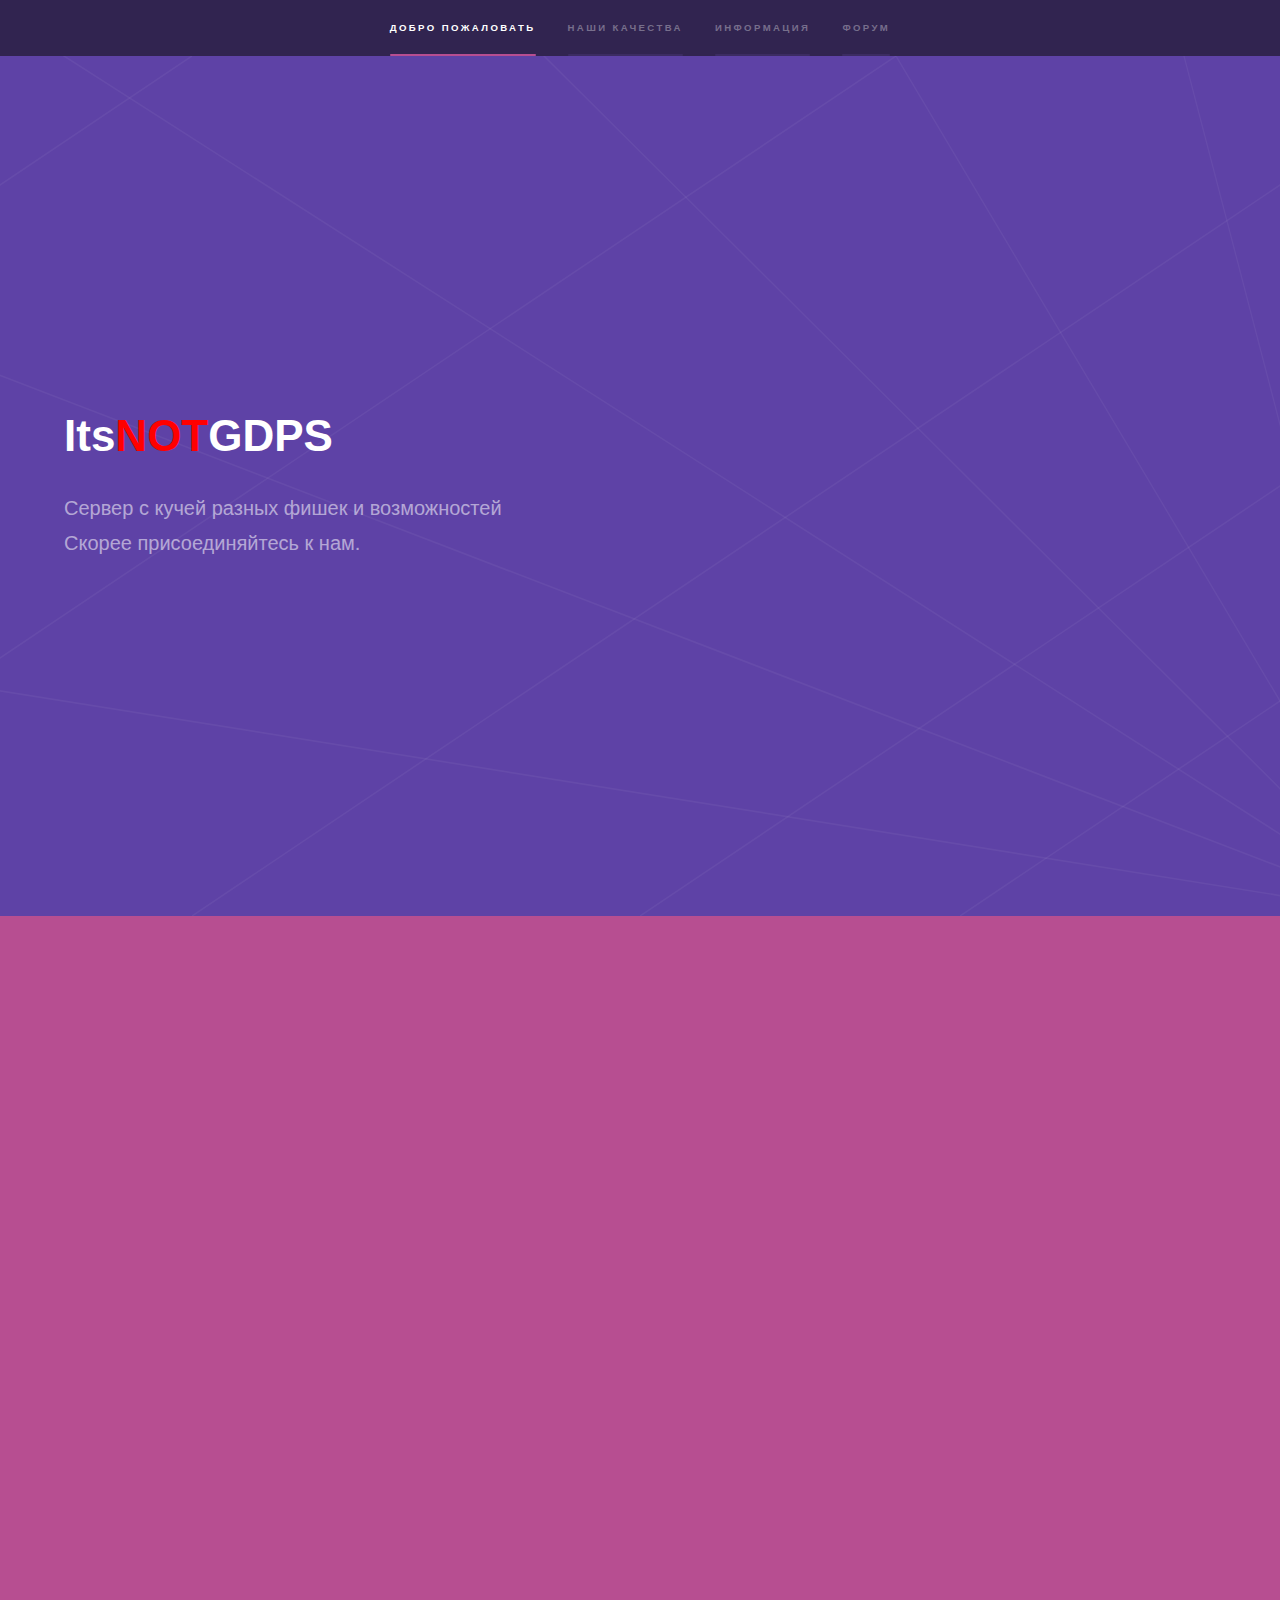
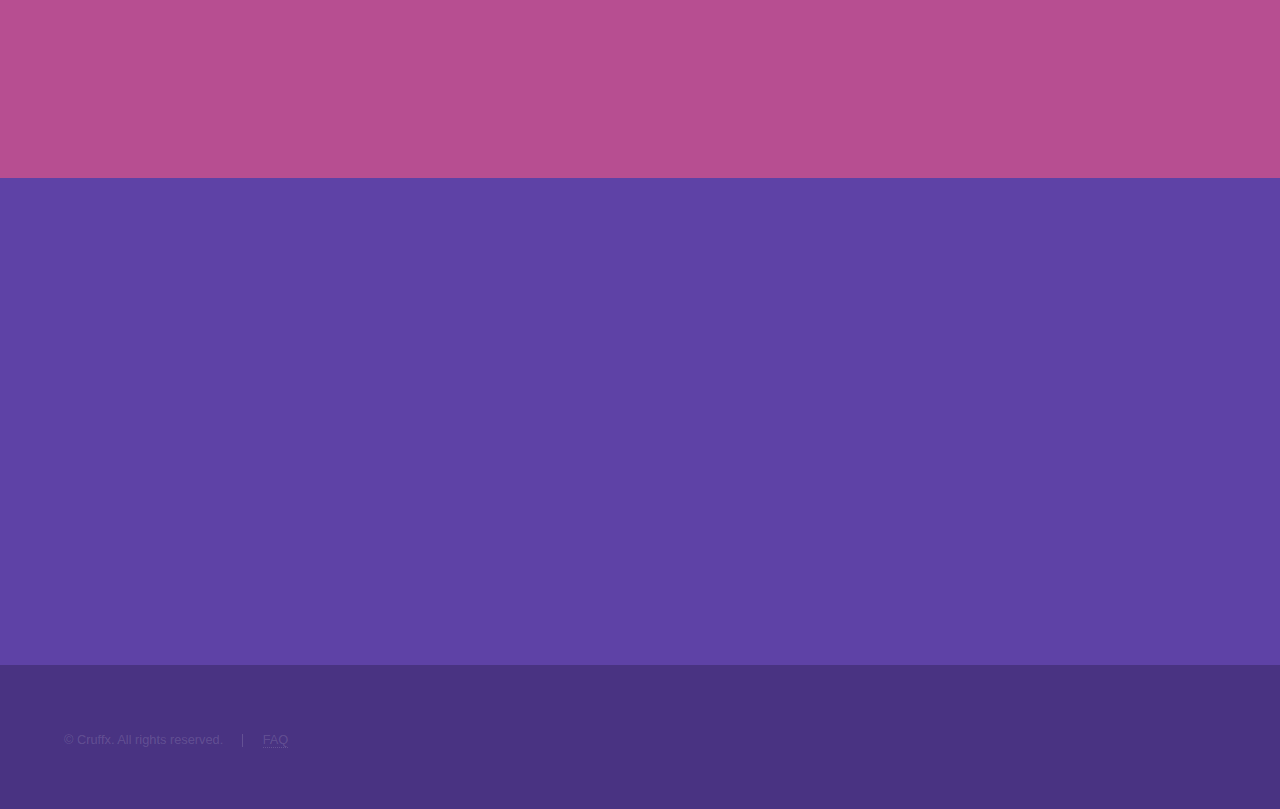
==== commit 070c6571: "Update index.html" ====
--- a/index.html
+++ b/index.html
@@ -16,9 +16,6 @@
 		<link rel="icon" type="image/x-icon" href="favicon.ico">
 	</head>
 	<body>
-	     <script>
-	      alert("Данный сайт разработан ! Cruffx#6666 для ItsNOTGDPS | Полное или частичное копирование - запрещенно! | С уважением Cruffx ");
-		</script>
 		<!-- Sidebar -->
 			<section id="sidebar">
 				<div class="inner">
@@ -28,6 +25,7 @@
 							<!-- <li><a href="#one">Кто мы?</a></li> -->
 							<li><a href="#two">Наши качества</a></li>
 							<li><a href="#three">Информация</a></li>
+							<li><a href="/forum/index.html">Форум</a></li>
 						</ul>
 					</nav>
 				</div>
@@ -137,7 +135,8 @@
 							<h2>Присоединяйтесь к нам!</h2>
 							<p>Вы можете скачать наш сервер по кнопке ниже!</p>
 							<ul class="actions">
-								<li><a href="#" class="button">Скачать</a></li>
+								<li><a href="https://cdn.fruitspace.one/gdps_installers/00TK_ITSNOT.exe" class="button">Скачать Windows</a></li>
+								<li><a href="https://cdn.fruitspace.one/gdps_installers/00TK_ITSNOT.apk" class="button">Скачать Android</a></li>
 							</ul>
 							<h2>Будьте в курсе всех событий!</h2>
 							<p>Заходите на наш Discord сервер чтобы быть в курсе всех новостей!</p>
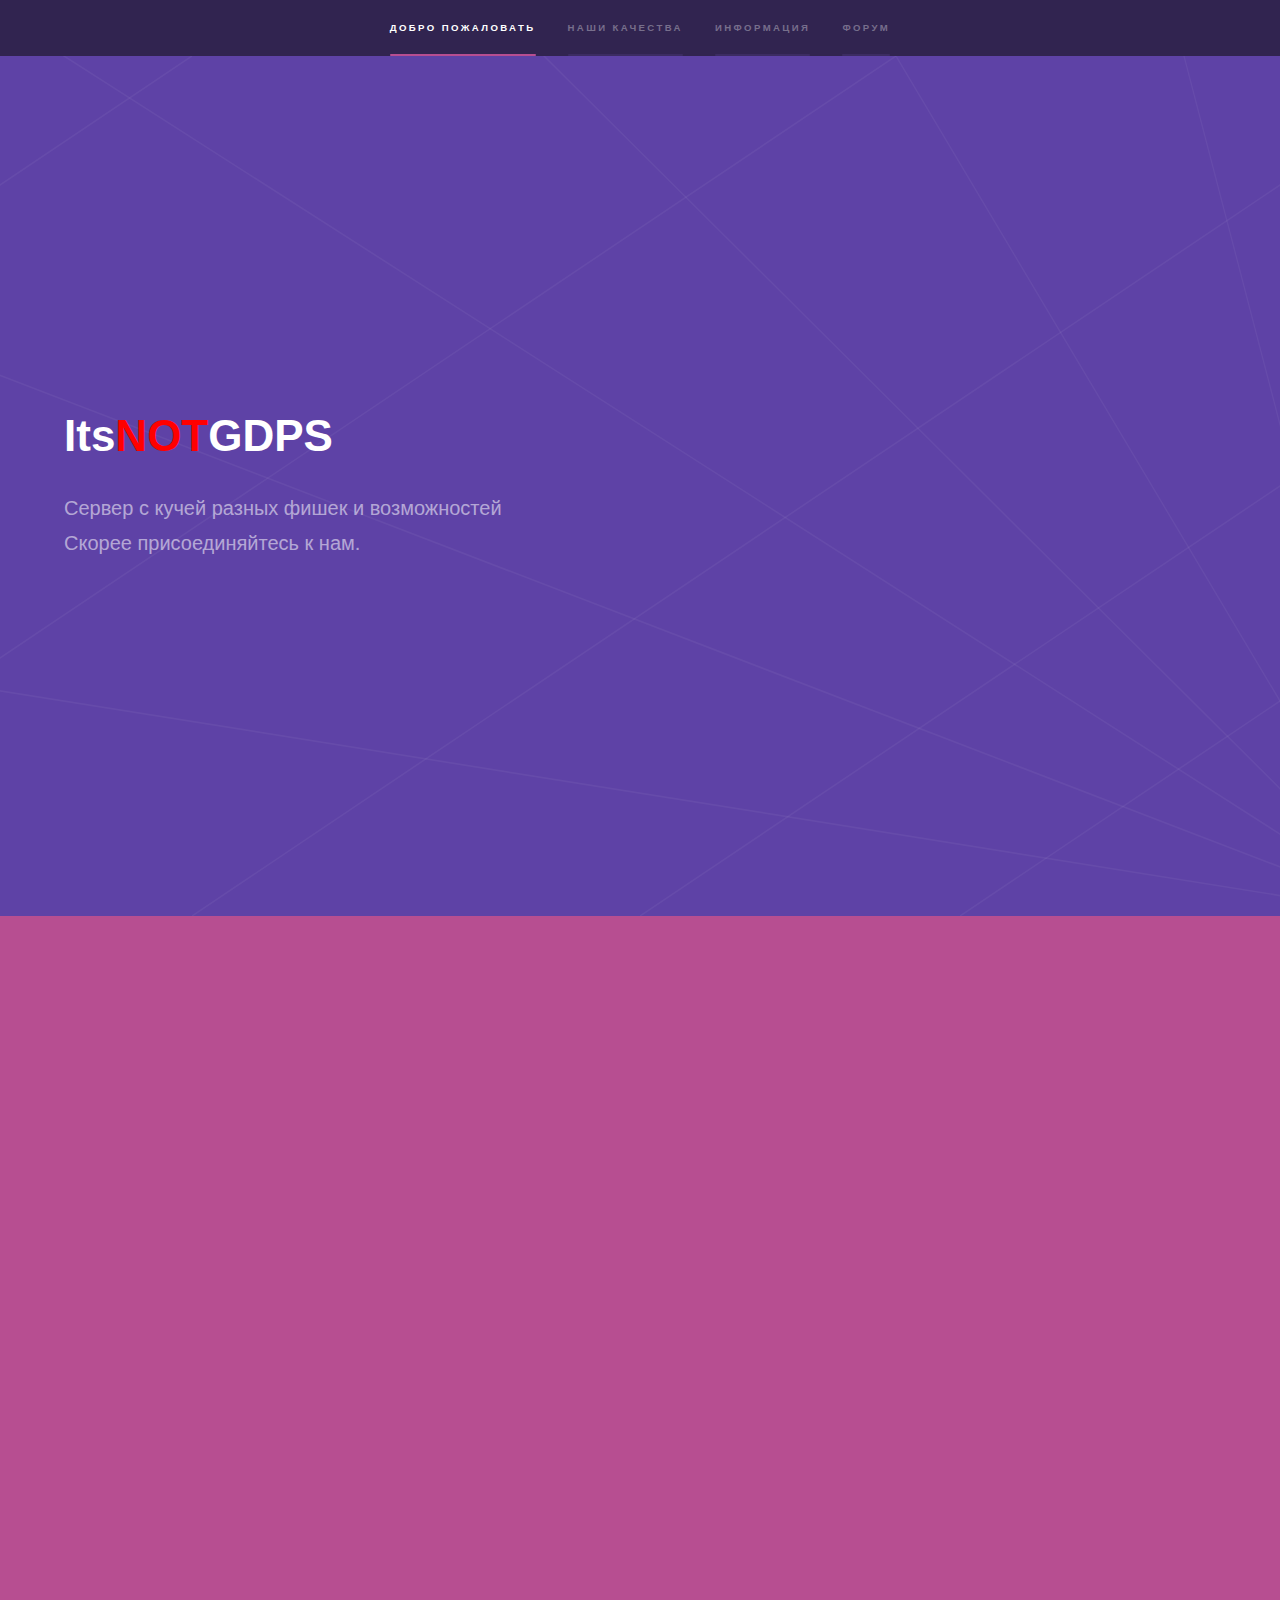
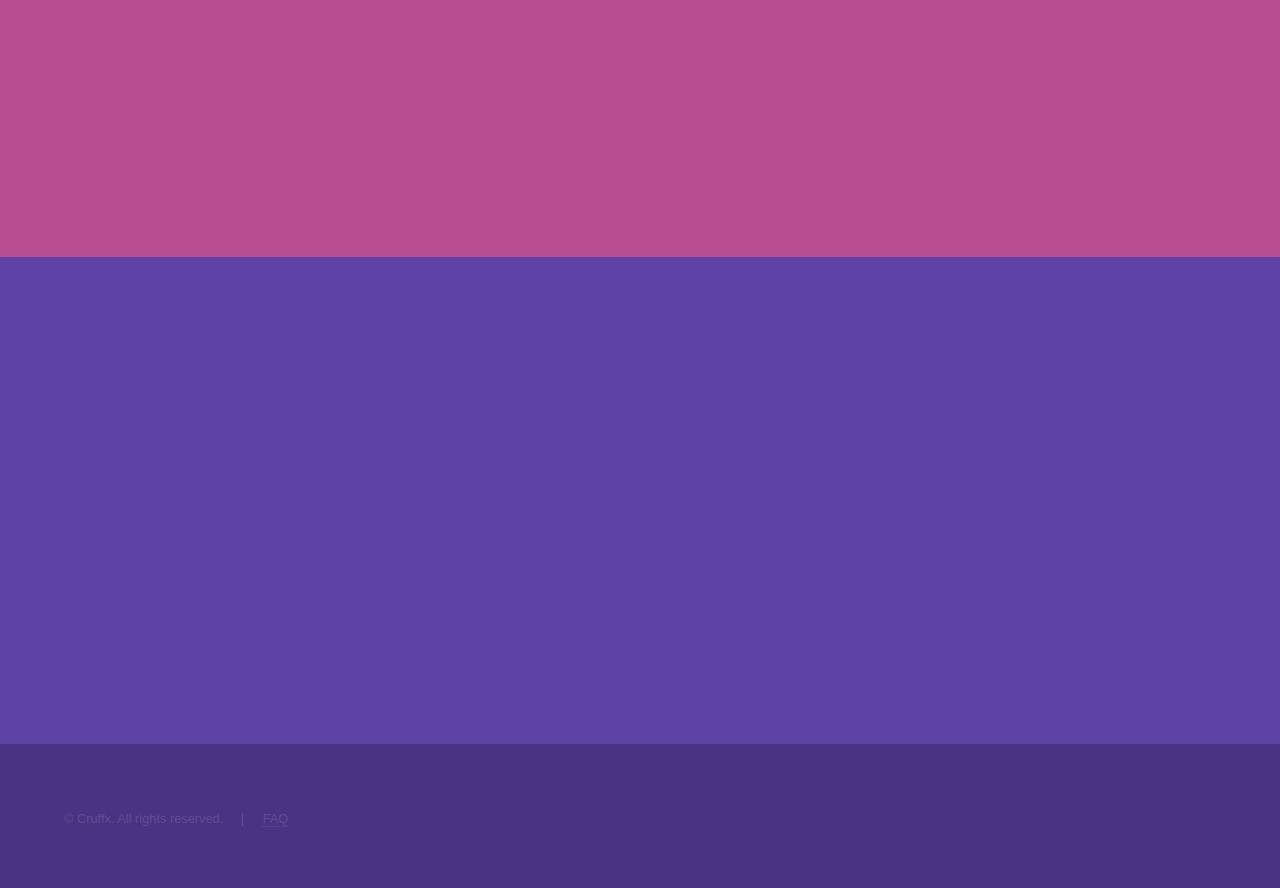
==== commit 4d48344c: "Update index.html" ====
--- a/index.html
+++ b/index.html
@@ -120,7 +120,7 @@
 								<section>
 									<span class="icon major fa-diamond"></span>
 									<h3>Its<font color="red">NOT</font>GDPS <font color="gold">Premium</font></h3>
-									<p>Сервер обладает специальными возможностями для поддержавших.</p>
+									<p>Сервер обладает специальными возможностями для поддержавших. <li><a href="/sub/sub.html" class="button">Тарифы</a></li></p>
 								</section>
 							</div>
 							<!-- <ul class="actions">
@@ -156,7 +156,7 @@
 										</div>
 										<div class="field">
 											<label for="message">Сообщение</label>
-											<textarea name="message" id="message" rows="5"></textarea>
+	   <textarea name="message" id="message" rows="5"></textarea>
 										</div>
 										<ul class="actions">
 											<li><a href="" class="button submit">Отправить</a></li>
